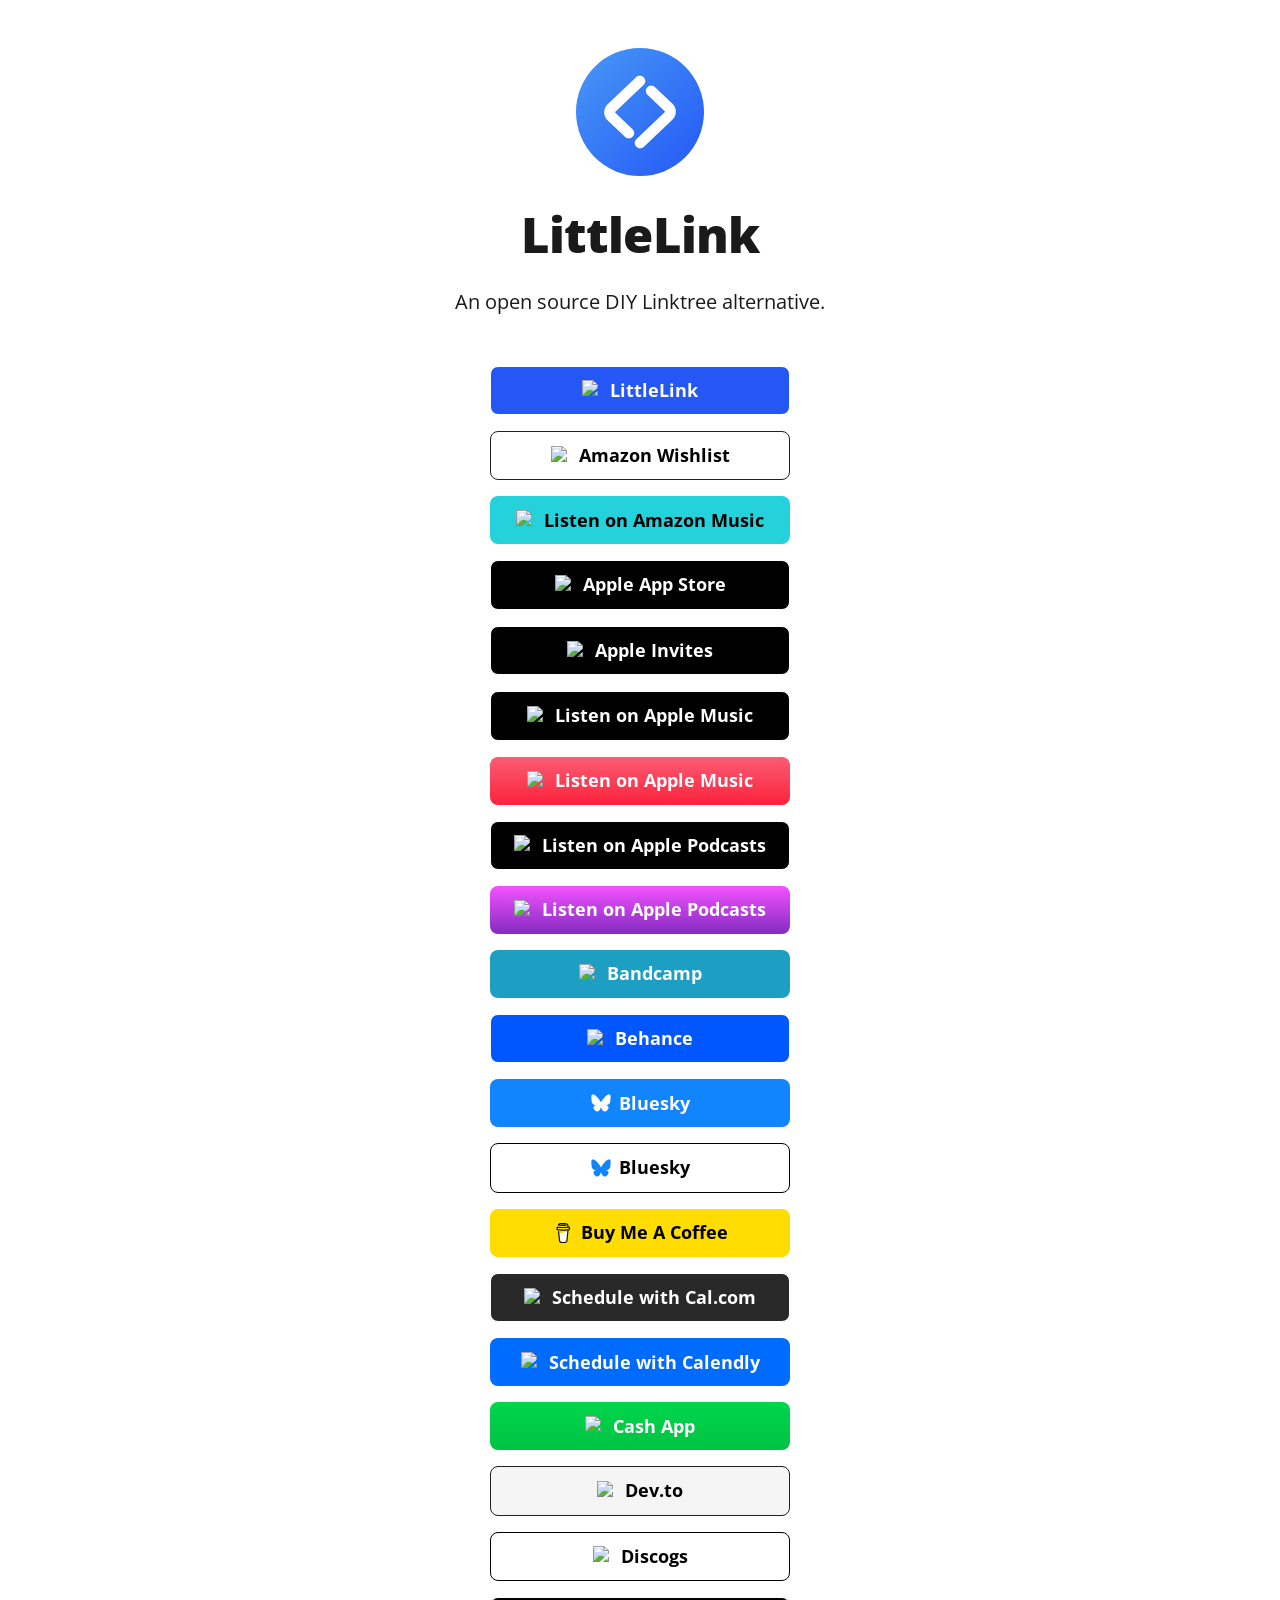
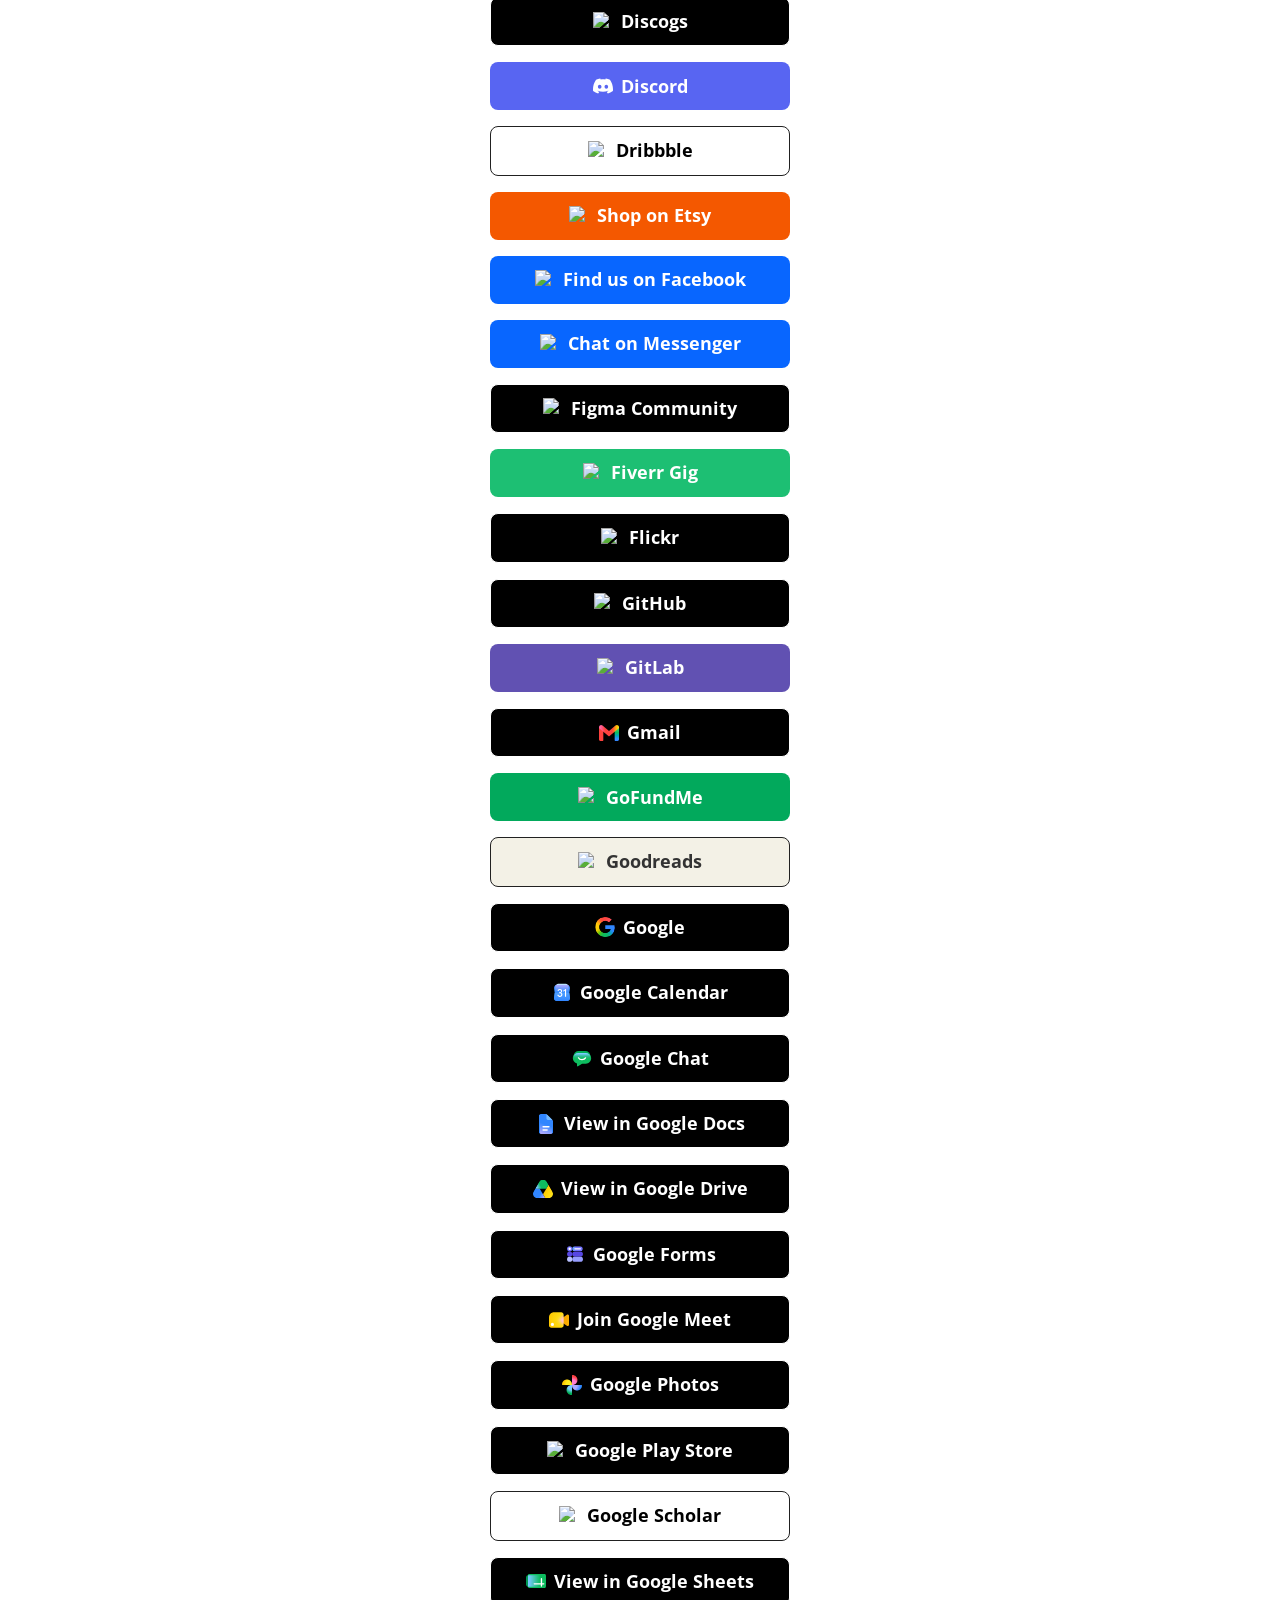
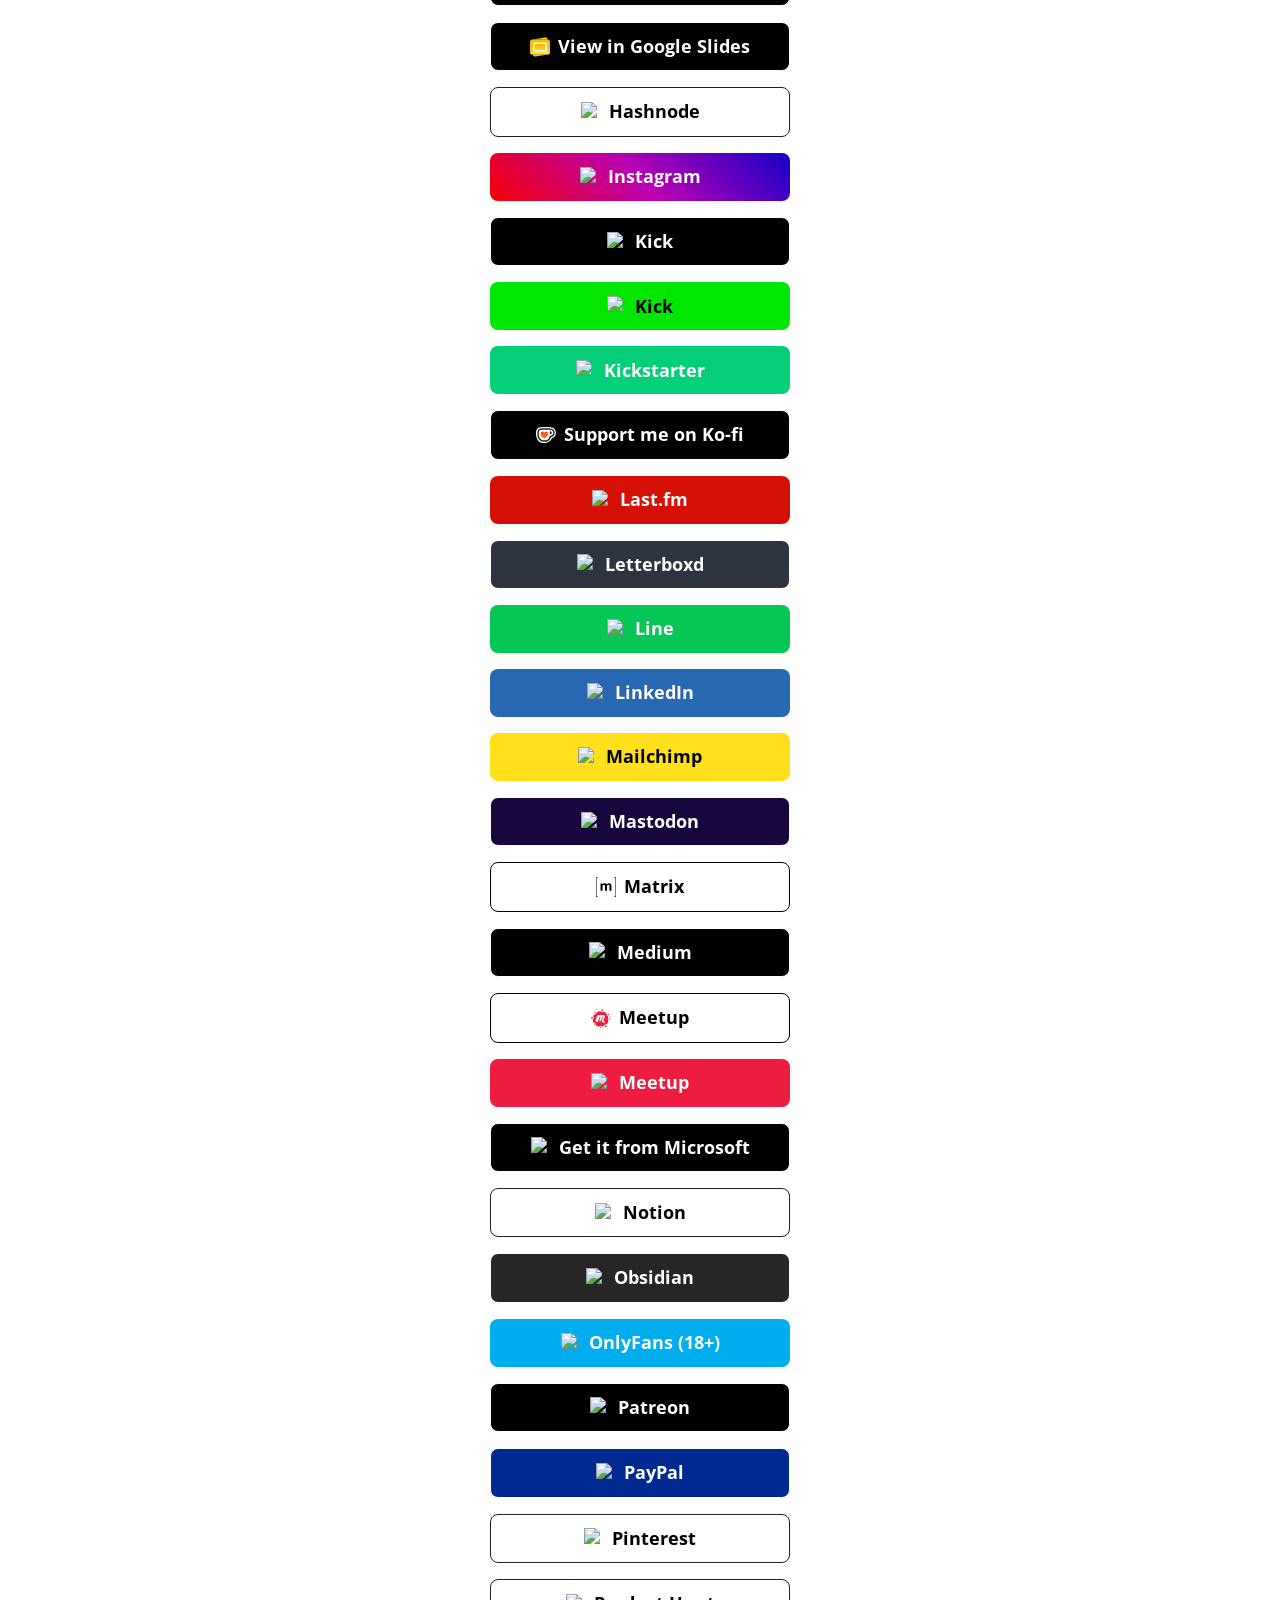
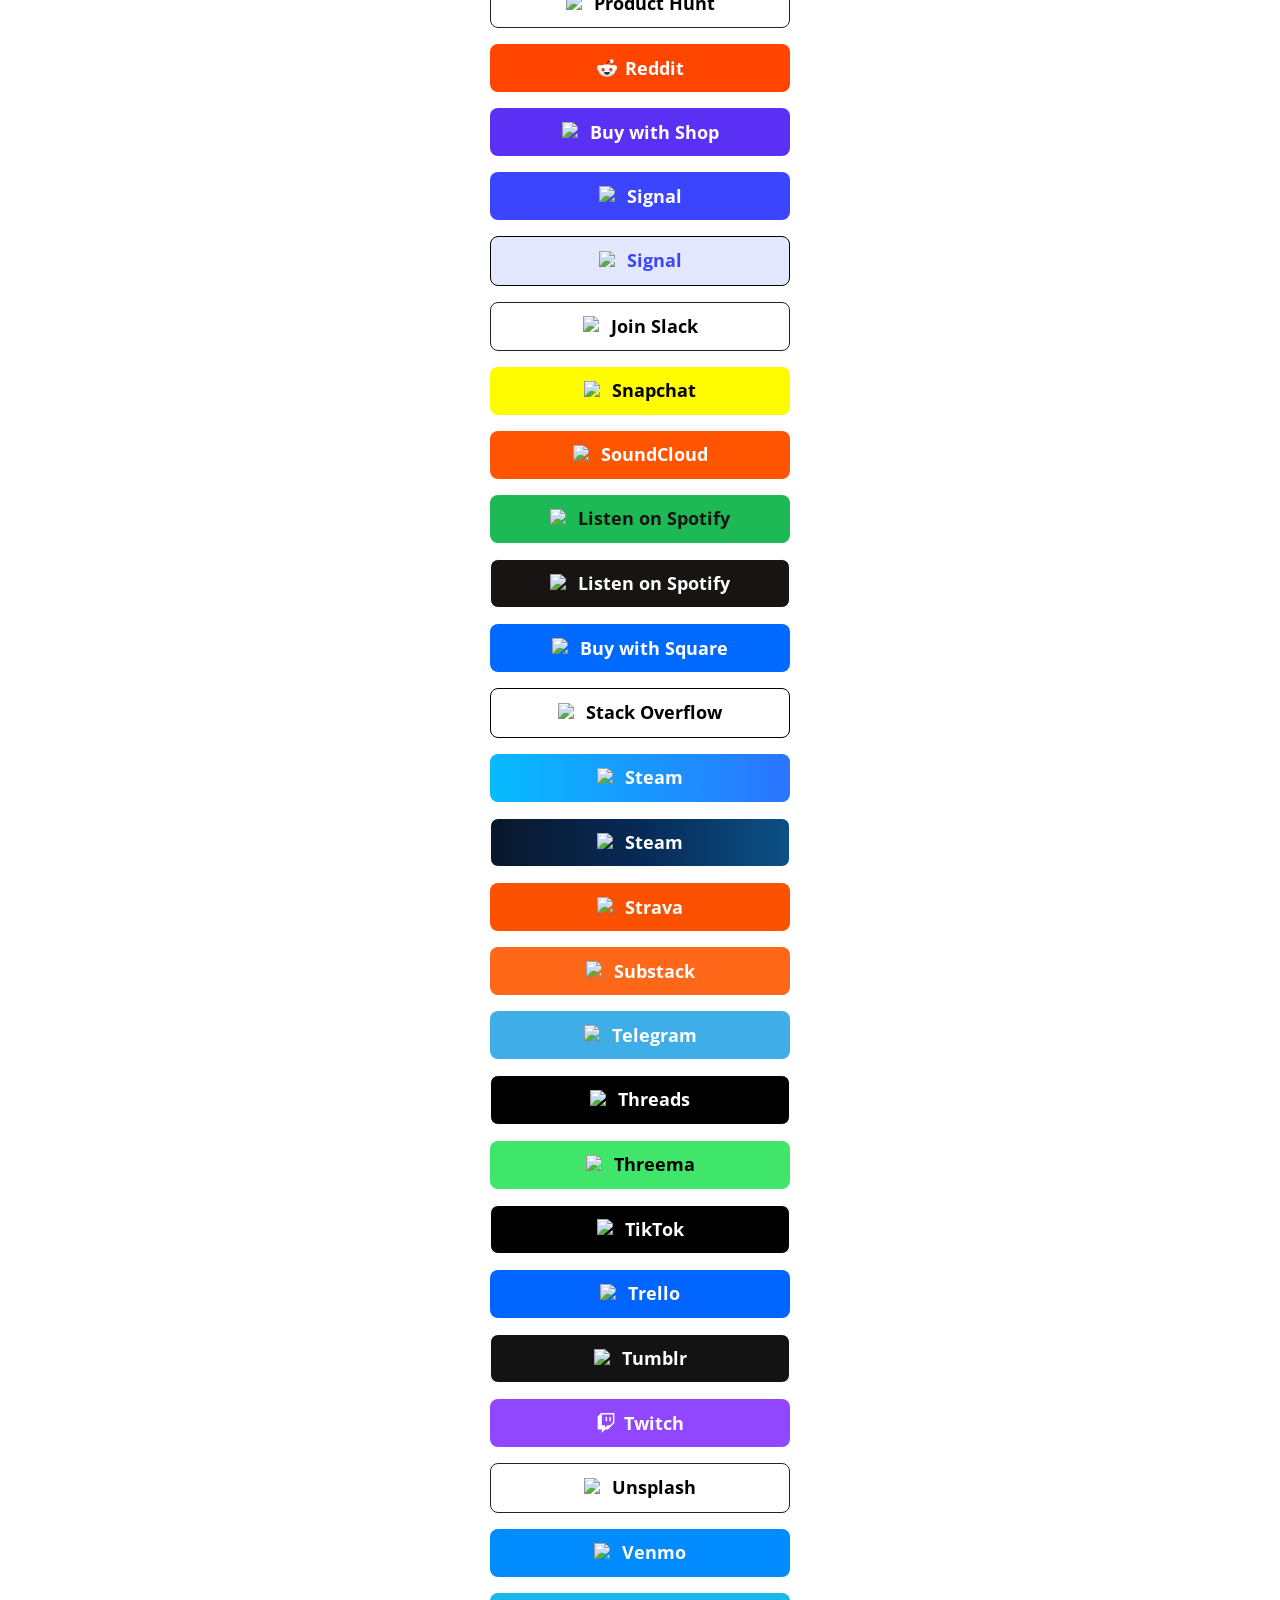
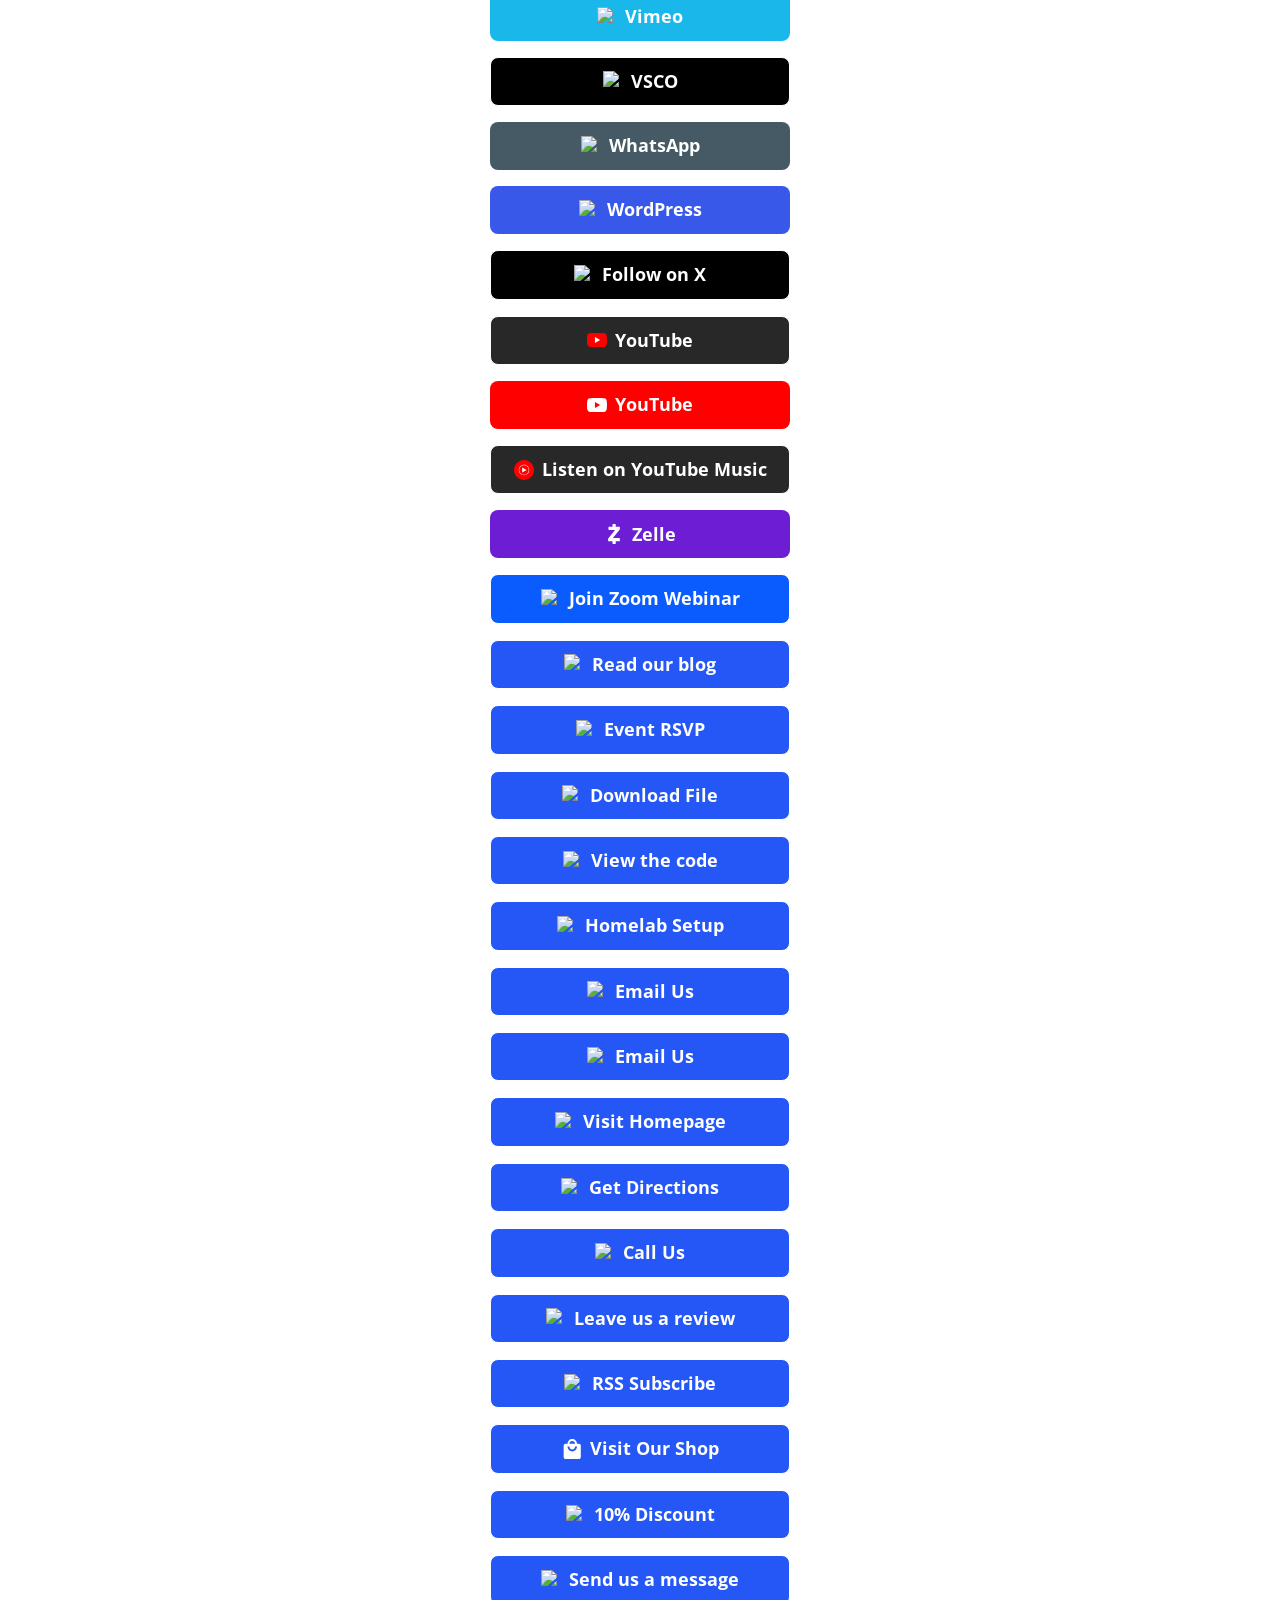
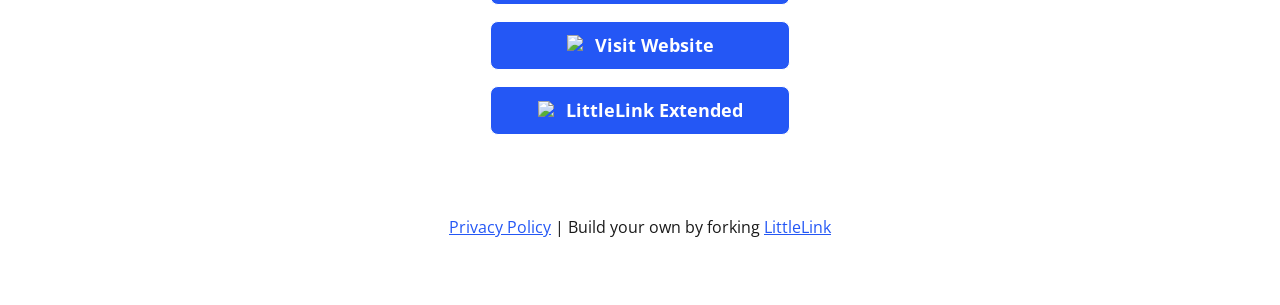
==== index.html @ 15a026bd "source repo import" ====
<!DOCTYPE html>

<!--
  To change the theme, change the class on the html tag below to one of:
  - theme-auto: Automatically switches based on user's system preferences
  - theme-light: Forces light theme
  - theme-dark: Forces dark theme
-->

<html class="theme-auto" lang="en"> <!-- Update `class="theme-auto"` with your preference -->

  <head>
    <meta charset="utf-8">
    <meta name="viewport" content="width=device-width, initial-scale=1">

    <!-- Page Title - Change this to your name/brand (50-60 characters recommended) -->
    <title>LittleLink</title>
    <link rel="icon" type="image/png" href="images/avatar.png"> <!-- Update this with your own favicon -->

    <!-- Meta Description - Write a description (150-160 characters recommended) -->
    <meta name="description" content="Replace this with your own, this appears in search results and when sharing.">

    <!-- Canonical URL - Helps prevent duplicate content issues -->
    <link rel="canonical" href="https://yourwebsite.com">

    <!-- Author Information -->
    <meta name="author" content="Your Name">

    <!-- Browser UI Color - Matches the default light/dark theme backgrounds -->
    <meta name="theme-color" content="#ffffff" media="(prefers-color-scheme: light)">
    <meta name="theme-color" content="#121212" media="(prefers-color-scheme: dark)">

    <!-- Social Sharing (Open Graph & Twitter) - Uncomment and fill in to control how your page
         looks when shared on social platforms and in chat apps.
         og:url and og:image must be full absolute URLs. -->
    <!--
    <meta property="og:type" content="website">
    <meta property="og:title" content="Your Name">
    <meta property="og:description" content="A short description of your page.">
    <meta property="og:url" content="https://yourwebsite.com">
    <meta property="og:image" content="https://yourwebsite.com/images/avatar@2x.png">
    <meta name="twitter:card" content="summary">
    -->

    <!-- Font Preloads - Lets the browser fetch fonts in parallel with the stylesheets -->
    <link rel="preload" href="fonts/open-sans-v34-vietnamese_latin-ext_latin_hebrew_greek-ext_greek_cyrillic-ext_cyrillic-regular.woff2" as="font" type="font/woff2" crossorigin>
    <link rel="preload" href="fonts/open-sans-v34-vietnamese_latin-ext_latin_hebrew_greek-ext_greek_cyrillic-ext_cyrillic-700.woff2" as="font" type="font/woff2" crossorigin>
    <link rel="preload" href="fonts/open-sans-v34-vietnamese_latin-ext_latin_hebrew_greek-ext_greek_cyrillic-ext_cyrillic-800.woff2" as="font" type="font/woff2" crossorigin>

    <!-- Stylesheets -->
    <link rel="stylesheet" href="css/reset.css">
    <link rel="stylesheet" href="css/style.css">
    <link rel="stylesheet" href="css/brands.css">

    <!-- LittleLink Extended Stylesheet (Optional) -->
    <!-- <link rel="stylesheet" href="css/brands-extended.css"> -->
    <!-- Learn more at https://github.com/sethcottle/littlelink-extended.
         Remove comments if you've added LittleLink Extended dependencies -->

  </head>

<body>

    <div class="container">
        <div class="column">
          <main>

            <!--
              By default, the Avatar is rounded. Use the following:
              - avatar--rounded: Automatically rounds the image
              - avatar--soft: Slightly rounds the image
              - avatar--none: Removes any rounding

              Be sure to replace the src with your own image path and update the alt text
            -->
            <img class="avatar avatar--rounded" src="images/avatar.png" srcset="images/avatar@2x.png 2x" alt="LittleLink" width="128" height="128" fetchpriority="high">

            <!-- Replace with your name or brand -->
            <h1>LittleLink</h1>

            <!-- Add a short description about yourself or your brand -->
            <p>An open source DIY Linktree alternative.</p>

            <!-- All your buttons go here -->
            <nav class="button-stack" aria-label="Links">

              <!-- Default LittleLink -->
              <a class="button button-default" href="#" target="_blank" rel="noopener"><img class="icon" aria-hidden="true" src="images/icons/littlelink.svg" alt="LittleLink Logo">LittleLink</a>

              <!-- Amazon -->
              <a class="button button-amazon" href="#" target="_blank" rel="noopener"><img class="icon" aria-hidden="true" src="images/icons/amazon.svg" alt="Amazon Wishlist Logo">Amazon Wishlist</a>

              <!-- Amazon Music -->
              <a class="button button-amazon-music" href="#" target="_blank" rel="noopener"><img class="icon" aria-hidden="true" src="images/icons/amazon-music.svg" alt="Amazon Music Logo">Listen on Amazon Music</a>

              <!-- Apple App Store -->
              <a class="button button-appstore" href="#" target="_blank" rel="noopener"><img class="icon" aria-hidden="true" src="images/icons/apple.svg" alt="Apple Logo">Apple App Store</a>

              <!-- Apple Invites -->
              <a class="button button-invites" href="#" target="_blank" rel="noopener"><img class="icon" aria-hidden="true" src="images/icons/apple-invites.svg" alt="Apple Invites Logo">Apple Invites</a>

              <!-- Apple Music -->
              <a class="button button-apple-music" href="#" target="_blank" rel="noopener"><img class="icon" aria-hidden="true" src="images/icons/apple-music.svg" alt="Apple Music Logo">Listen on Apple Music</a>

              <!-- Apple Music Alternate -->
              <a class="button button-apple-music-alt" href="#" target="_blank" rel="noopener"><img class="icon" aria-hidden="true" src="images/icons/apple-music-alt.svg" alt="Apple Music Logo">Listen on Apple Music</a>

              <!-- Apple Podcasts -->
              <a class="button button-apple-podcasts" href="#" target="_blank" rel="noopener"><img class="icon" aria-hidden="true" src="images/icons/apple-podcasts.svg" alt="Apple Podcasts Logo">Listen on Apple Podcasts</a>

              <!-- Apple Podcasts Alternate -->
              <a class="button button-apple-podcasts-alt" href="#" target="_blank" rel="noopener"><img class="icon" aria-hidden="true" src="images/icons/apple-podcasts-alt.svg" alt="Apple Podcasts Logo">Listen on Apple Podcasts</a>

              <!-- Bandcamp -->
              <a class="button button-bandcamp" href="#" target="_blank" rel="noopener"><img class="icon" aria-hidden="true" src="images/icons/bandcamp.svg" alt="Bandcamp Logo">Bandcamp</a>

              <!-- Behance -->
              <a class="button button-behance" href="#" target="_blank" rel="noopener"><img class="icon" aria-hidden="true" src="images/icons/behance.svg" alt="Behance Logo">Behance</a>

              <!-- Bluesky -->
              <a class="button button-bluesky" href="#" target="_blank" rel="noopener"><img class="icon" aria-hidden="true" src="images/icons/bluesky.svg" alt="Bluesky Logo">Bluesky</a>

              <!-- Bluesky Alt -->
              <a class="button button-bluesky-alt" href="#" target="_blank" rel="noopener"><img class="icon" aria-hidden="true" src="images/icons/bluesky-alt.svg" alt="Bluesky Logo">Bluesky</a>

              <!-- Buy Me A Coffee -->
              <a class="button button-coffee" href="#" target="_blank" rel="noopener"><img class="icon" aria-hidden="true" src="images/icons/buy-me-a-coffee.svg" alt="Buy Me A Coffee Logo">Buy Me A Coffee</a>

              <!-- Cal.com -->
              <a class="button button-cal" href="#" target="_blank" rel="noopener"><img class="icon" aria-hidden="true" src="images/icons/cal.svg" alt="Cal.com Logo">Schedule with Cal.com</a>

              <!-- Calendly -->
              <a class="button button-calendly" href="#" target="_blank" rel="noopener"><img class="icon" aria-hidden="true" src="images/icons/calendly.svg" alt="Calendly Logo">Schedule with Calendly</a>

              <!-- Cash App -->
              <a class="button button-cash-app" href="#" target="_blank" rel="noopener"><img class="icon" aria-hidden="true" src="images/icons/cash-app-dollar.svg" alt="Cash App Logo">Cash App</a>

              <!-- Dev.to -->
              <a class="button button-dev-to" href="#" target="_blank" rel="noopener"><img class="icon" aria-hidden="true" src="images/icons/dev-to.svg" alt="Dev.to Logo">Dev.to</a>

              <!-- Discogs -->
              <a class="button button-discogs" href="#" target="_blank" rel="noopener"><img class="icon" aria-hidden="true" src="images/icons/discogs.svg" alt="Discogs Logo">Discogs</a>

              <!-- Discogs Alt -->
              <a class="button button-discogs-alt" href="#" target="_blank" rel="noopener"><img class="icon" aria-hidden="true" src="images/icons/discogs-alt.svg" alt="Discogs Logo">Discogs</a>

              <!-- Discord -->
              <a class="button button-discord" href="#" target="_blank" rel="noopener"><img class="icon" aria-hidden="true" src="images/icons/discord.svg" alt="Discord Logo">Discord</a>

              <!-- Dribbble -->
              <a class="button button-dribbble" href="#" target="_blank" rel="noopener"><img class="icon" aria-hidden="true" src="images/icons/dribbble.svg" alt="Dribbble Logo">Dribbble</a>

              <!-- Etsy -->
              <a class="button button-etsy" href="#" target="_blank" rel="noopener"><img class="icon" aria-hidden="true" src="images/icons/etsy.svg" alt="Etsy Logo">Shop on Etsy</a>

              <!-- Facebook -->
              <a class="button button-faceb" href="#" target="_blank" rel="noopener"><img class="icon" aria-hidden="true" src="images/icons/facebook.svg" alt="Facebook Logo">Find us on Facebook</a>

              <!-- Facebook Messenger -->
              <a class="button button-messenger" href="#" target="_blank" rel="noopener"><img class="icon" aria-hidden="true" src="images/icons/messenger.svg" alt="Messenger Logo">Chat on Messenger</a>

              <!-- Figma -->
              <a class="button button-figma" href="#" target="_blank" rel="noopener"><img class="icon" aria-hidden="true" src="images/icons/figma.svg" alt="Figma Logo">Figma Community</a>

              <!-- Fiverr -->
              <a class="button button-fiverr" href="#" target="_blank" rel="noopener"><img class="icon" aria-hidden="true" src="images/icons/fiverr.svg" alt="Fiverr Logo">Fiverr Gig</a>

              <!-- Flickr -->
              <a class="button button-flickr" href="#" target="_blank" rel="noopener"><img class="icon" aria-hidden="true" src="images/icons/flickr.svg" alt="Flickr Logo">Flickr</a>

              <!-- GitHub -->
              <a class="button button-github" href="#" target="_blank" rel="noopener"><img class="icon" aria-hidden="true" src="images/icons/github.svg" alt="GitHub Logo">GitHub</a>

              <!-- GitLab -->
              <a class="button button-gitlab" href="#" target="_blank" rel="noopener"><img class="icon" aria-hidden="true" src="images/icons/gitlab.svg" alt="GitLab Logo">GitLab</a>

              <!-- Gmail -->
              <a class="button button-google-black" href="#" target="_blank" rel="noopener"><img class="icon" aria-hidden="true" src="images/icons/gmail.svg" alt="Gmail Logo">Gmail</a>

              <!-- GoFundMe -->
              <a class="button button-gofundme" href="#" target="_blank" rel="noopener"><img class="icon" aria-hidden="true" src="images/icons/gofundme.svg" alt="GoFundMe Logo">GoFundMe</a>

              <!-- Goodreads -->
              <a class="button button-goodreads" href="#" target="_blank" rel="noopener"><img class="icon" aria-hidden="true" src="images/icons/goodreads.svg" alt="Goodreads Logo">Goodreads</a>

              <!-- Google -->
              <a class="button button-google-black" href="#" target="_blank" rel="noopener"><img class="icon" aria-hidden="true" src="images/icons/google.svg" alt="Google Logo">Google</a>

              <!-- Google Calendar -->
              <a class="button button-google-black" href="#" target="_blank" rel="noopener"><img class="icon" aria-hidden="true" src="images/icons/google-calendar.svg" alt="Google Calendar Logo">Google Calendar</a>

              <!-- Google Chat -->
              <a class="button button-google-black" href="#" target="_blank" rel="noopener"><img class="icon" aria-hidden="true" src="images/icons/google-chat.svg" alt="Google Chat Logo">Google Chat</a>

              <!-- Google Docs -->
              <a class="button button-google-black" href="#" target="_blank" rel="noopener"><img class="icon" aria-hidden="true" src="images/icons/google-docs.svg" alt="Google Docs Logo">View in Google Docs</a>

              <!-- Google Drive -->
              <a class="button button-google-black" href="#" target="_blank" rel="noopener"><img class="icon" aria-hidden="true" src="images/icons/google-drive.svg" alt="Google Drive Logo">View in Google Drive</a>

              <!-- Google Forms -->
              <a class="button button-google-black" href="#" target="_blank" rel="noopener"><img class="icon" aria-hidden="true" src="images/icons/google-forms.svg" alt="Google Forms Logo">Google Forms</a>

              <!-- Google Meet -->
              <a class="button button-google-black" href="#" target="_blank" rel="noopener"><img class="icon" aria-hidden="true" src="images/icons/google-meet.svg" alt="Google Meet Logo">Join Google Meet</a>

              <!-- Google Photos -->
              <a class="button button-google-black" href="#" target="_blank" rel="noopener"><img class="icon" aria-hidden="true" src="images/icons/google-photos.svg" alt="Google Photos Logo">Google Photos</a>

              <!-- Google Play Store -->
              <a class="button button-playstore" href="#" target="_blank" rel="noopener"><img class="icon" aria-hidden="true" src="images/icons/google-play.svg" alt="Google Play Store Logo">Google Play Store</a>

              <!-- Google Scholar -->
              <a class="button button-google-scholar" href="#" target="_blank" rel="noopener"><img class="icon" aria-hidden="true" src="images/icons/google-scholar.svg" alt="Google Scholar Logo">Google Scholar</a>

              <!-- Google Sheets -->
              <a class="button button-google-black" href="#" target="_blank" rel="noopener"><img class="icon" aria-hidden="true" src="images/icons/google-sheets.svg" alt="Google Sheets Logo">View in Google Sheets</a>

              <!-- Google Slides -->
              <a class="button button-google-black" href="#" target="_blank" rel="noopener"><img class="icon" aria-hidden="true" src="images/icons/google-slides.svg" alt="Google Slides Logo">View in Google Slides</a>

              <!-- Hashnode -->
              <a class="button button-hashnode" href="#" target="_blank" rel="noopener"><img class="icon" aria-hidden="true" src="images/icons/hashnode.svg" alt="Hashnode Logo">Hashnode</a>

              <!-- Instagram -->
              <a class="button button-instagram" href="#" target="_blank" rel="noopener"><img class="icon" aria-hidden="true" src="images/icons/instagram.svg" alt="Instagram Logo">Instagram</a>

              <!-- Kick -->
              <a class="button button-kick" href="#" target="_blank" rel="noopener"><img class="icon" aria-hidden="true" src="images/icons/kick.svg" alt="Kick Logo">Kick</a>

              <!-- Kick Alt -->
              <a class="button button-kick-alt" href="#" target="_blank" rel="noopener"><img class="icon" aria-hidden="true" src="images/icons/kick-alt.svg" alt="Kick Logo">Kick</a>

              <!-- Kickstarter -->
              <a class="button button-kickstarter" href="#" target="_blank" rel="noopener"><img class="icon" aria-hidden="true" src="images/icons/kickstarter.svg" alt="Kickstarter Logo">Kickstarter</a>

              <!-- Ko-fi -->
              <a class="button button-ko-fi" href="#" target="_blank" rel="noopener"><img class="icon" aria-hidden="true" src="images/icons/ko-fi.svg" alt="Ko-fi Logo">Support me on Ko-fi</a>

              <!-- Last.fm -->
              <a class="button button-last-fm" href="#" target="_blank" rel="noopener"><img class="icon" aria-hidden="true" src="images/icons/last-fm.svg" alt="Last.fm Logo">Last.fm</a>

              <!-- Letterboxd -->
              <a class="button button-letterboxd" href="#" target="_blank" rel="noopener"><img class="icon" aria-hidden="true" src="images/icons/letterboxd.svg" alt="Letterboxd Logo">Letterboxd</a>

              <!-- Line -->
              <a class="button button-line" href="#" target="_blank" rel="noopener"><img class="icon" aria-hidden="true" src="images/icons/line.svg" alt="Line Logo">Line</a>

              <!-- LinkedIn -->
              <a class="button button-linked" href="#" target="_blank" rel="noopener"><img class="icon" aria-hidden="true" src="images/icons/linkedin.svg" alt="LinkedIn Logo">LinkedIn</a>

              <!-- Mailchimp -->
              <a class="button button-mailchimp" href="#" target="_blank" rel="noopener"><img class="icon" aria-hidden="true" src="images/icons/mailchimp.svg" alt="Mailchimp Logo">Mailchimp</a>

              <!-- Mastodon -->
              <a class="button button-mastodon" href="#" target="_blank" rel="noopener"><img class="icon" aria-hidden="true" src="images/icons/mastodon.svg" alt="Mastodon Logo">Mastodon</a>

              <!-- Matrix -->
              <a class="button button-matrix" href="#" target="_blank" rel="noopener"><img class="icon" aria-hidden="true" src="images/icons/matrix.svg" alt="Matrix Logo">Matrix</a>

              <!-- Medium -->
              <a class="button button-medium" href="#" target="_blank" rel="noopener"><img class="icon" aria-hidden="true" src="images/icons/medium.svg" alt="Medium Logo">Medium</a>

              <!-- Meetup -->
              <a class="button button-meetup" href="#" target="_blank" rel="noopener"><img class="icon" aria-hidden="true" src="images/icons/meetup.svg" alt="Meetup Logo">Meetup</a>

              <!-- Meetup Alt -->
              <a class="button button-meetup-alt" href="#" target="_blank" rel="noopener"><img class="icon" aria-hidden="true" src="images/icons/meetup-alt.svg" alt="Meetup Logo">Meetup</a>

              <!-- Microsoft Store -->
              <a class="button button-microsoft" href="#" target="_blank" rel="noopener"><img class="icon" aria-hidden="true" src="images/icons/microsoft.svg" alt="Microsoft Logo">Get it from Microsoft</a>

              <!-- Notion -->
              <a class="button button-notion" href="#" target="_blank" rel="noopener"><img class="icon" aria-hidden="true" src="images/icons/notion.svg" alt="Notion Logo">Notion</a>

              <!-- Obsidian -->
              <a class="button button-obsidian" href="#" target="_blank" rel="noopener"><img class="icon" aria-hidden="true" src="images/icons/obsidian.svg" alt="Obsidian Logo">Obsidian</a>

              <!-- OnlyFans -->
              <a class="button button-onlyfans" href="#" target="_blank" rel="noopener"><img class="icon" aria-hidden="true" src="images/icons/onlyfans.svg" alt="OnlyFans Logo">OnlyFans (18+)</a>

              <!-- Patreon -->
              <a class="button button-patreon" href="#" target="_blank" rel="noopener"><img class="icon" aria-hidden="true" src="images/icons/patreon.svg" alt="Patreon Logo">Patreon</a>

              <!-- PayPal -->
              <a class="button button-paypal" href="#" target="_blank" rel="noopener"><img class="icon" aria-hidden="true" src="images/icons/paypal.svg" alt="PayPal Logo">PayPal</a>

              <!-- Pinterest -->
              <a class="button button-pinterest" href="#" target="_blank" rel="noopener"><img class="icon" aria-hidden="true" src="images/icons/pinterest.svg" alt="Pinterest Logo">Pinterest</a>

              <!-- Product Hunt -->
              <a class="button button-product-hunt" href="#" target="_blank" rel="noopener"><img class="icon" aria-hidden="true" src="images/icons/product-hunt.svg" alt="Product Hunt Logo">Product Hunt</a>

              <!-- Reddit -->
              <a class="button button-reddit" href="#" target="_blank" rel="noopener"><img class="icon" aria-hidden="true" src="images/icons/reddit.svg" alt="Reddit Logo">Reddit</a>

              <!-- Shop -->
              <a class="button button-shop" href="#" target="_blank" rel="noopener"><img class="icon" aria-hidden="true" src="images/icons/shop.svg" alt="Shop Logo">Buy with Shop</a>

              <!-- Signal -->
              <a class="button button-signal" href="#" target="_blank" rel="noopener"><img class="icon" aria-hidden="true" src="images/icons/signal.svg" alt="Signal Logo">Signal</a>

              <!-- Signal Alt -->
              <a class="button button-signal-alt" href="#" target="_blank" rel="noopener"><img class="icon" aria-hidden="true" src="images/icons/signal-alt.svg" alt="Signal Logo">Signal</a>

              <!-- Slack -->
              <a class="button button-slack" href="#" target="_blank" rel="noopener"><img class="icon" aria-hidden="true" src="images/icons/slack.svg" alt="Slack Logo">Join Slack</a>

              <!-- Snapchat -->
              <a class="button button-snapchat" href="#" target="_blank" rel="noopener"><img class="icon" aria-hidden="true" src="images/icons/snapchat.svg" alt="Snapchat Logo">Snapchat</a>

              <!-- SoundCloud -->
              <a class="button button-soundcloud" href="#" target="_blank" rel="noopener"><img class="icon" aria-hidden="true" src="images/icons/soundcloud.svg" alt="SoundCloud Logo">SoundCloud</a>

              <!-- Spotify -->
              <a class="button button-spotify" href="#" target="_blank" rel="noopener"><img class="icon" aria-hidden="true" src="images/icons/spotify.svg" alt="Spotify Logo">Listen on Spotify</a>

              <!-- Spotify Alt -->
              <a class="button button-spotify-alt" href="#" target="_blank" rel="noopener"><img class="icon" aria-hidden="true" src="images/icons/spotify-alt.svg" alt="Spotify Logo">Listen on Spotify</a>

              <!-- Square -->
              <a class="button button-square" href="#" target="_blank" rel="noopener"><img class="icon" aria-hidden="true" src="images/icons/square.svg" alt="Square Logo">Buy with Square</a>

              <!-- Stack Overflow -->
              <a class="button button-stack-overflow" href="#" target="_blank" rel="noopener"><img class="icon" aria-hidden="true" src="images/icons/stack-overflow.svg" alt="Stack Overflow Logo">Stack Overflow</a>

              <!-- Steam -->
              <a class="button button-steam" href="#" target="_blank" rel="noopener"><img class="icon" aria-hidden="true" src="images/icons/steam.svg" alt="Steam Logo">Steam</a>

              <!-- Steam Alt -->
              <a class="button button-steam-alt" href="#" target="_blank" rel="noopener"><img class="icon" aria-hidden="true" src="images/icons/steam.svg" alt="Steam Logo">Steam</a>

              <!-- Strava -->
              <a class="button button-strava" href="#" target="_blank" rel="noopener"><img class="icon" aria-hidden="true" src="images/icons/strava.svg" alt="Strava Logo">Strava</a>

              <!-- Substack -->
              <a class="button button-substack" href="#" target="_blank" rel="noopener"><img class="icon" aria-hidden="true" src="images/icons/substack.svg" alt="Substack Logo">Substack</a>

              <!-- Telegram -->
              <a class="button button-telegram" href="#" target="_blank" rel="noopener"><img class="icon" aria-hidden="true" src="images/icons/telegram.svg" alt="Telegram Logo">Telegram</a>

              <!-- Threads -->
              <a class="button button-threads" href="#" target="_blank" rel="noopener"><img class="icon" aria-hidden="true" src="images/icons/threads.svg" alt="Threads Logo">Threads</a>

              <!-- Threema -->
              <a class="button button-threema" href="#" target="_blank" rel="noopener"><img class="icon" aria-hidden="true" src="images/icons/threema.svg" alt="Threema Logo">Threema</a>

              <!-- TikTok -->
              <a class="button button-tiktok" href="#" target="_blank" rel="noopener"><img class="icon" aria-hidden="true" src="images/icons/tiktok.svg" alt="TikTok Logo">TikTok</a>

              <!-- Trello -->
              <a class="button button-trello" href="#" target="_blank" rel="noopener"><img class="icon" aria-hidden="true" src="images/icons/trello.svg" alt="Trello Logo">Trello</a>

              <!-- Tumblr -->
              <a class="button button-tumb" href="#" target="_blank" rel="noopener"><img class="icon" aria-hidden="true" src="images/icons/tumblr.svg" alt="Tumblr Logo">Tumblr</a>

              <!-- Twitch -->
              <a class="button button-twitch" href="#" target="_blank" rel="noopener"><img class="icon" aria-hidden="true" src="images/icons/twitch.svg" alt="Twitch Logo">Twitch</a>

              <!-- Unsplash -->
              <a class="button button-unsplash" href="#" target="_blank" rel="noopener"><img class="icon" aria-hidden="true" src="images/icons/unsplash.svg" alt="Unsplash Logo">Unsplash</a>

              <!-- Venmo -->
              <a class="button button-venmo" href="#" target="_blank" rel="noopener"><img class="icon" aria-hidden="true" src="images/icons/venmo.svg" alt="Venmo Logo">Venmo</a>

              <!-- Vimeo -->
              <a class="button button-vimeo" href="#" target="_blank" rel="noopener"><img class="icon" aria-hidden="true" src="images/icons/vimeo.svg" alt="Vimeo Logo">Vimeo</a>

              <!-- VSCO -->
              <a class="button button-vsco" href="#" target="_blank" rel="noopener"><img class="icon" aria-hidden="true" src="images/icons/vsco.svg" alt="VSCO Logo">VSCO</a>

              <!-- WhatsApp -->
              <a class="button button-whatsapp" href="#" target="_blank" rel="noopener"><img class="icon" aria-hidden="true" src="images/icons/whatsapp.svg" alt="WhatsApp Logo">WhatsApp</a>

              <!-- WordPress -->
              <a class="button button-wordpress" href="#" target="_blank" rel="noopener"><img class="icon" aria-hidden="true" src="images/icons/wordpress.svg" alt="WordPress Logo">WordPress</a>

              <!-- X -->
              <a class="button button-x" href="#" target="_blank" rel="noopener"><img class="icon" aria-hidden="true" src="images/icons/x.svg" alt="X Logo">Follow on X</a>

              <!-- YouTube -->
              <a class="button button-yt" href="#" target="_blank" rel="noopener"><img class="icon" aria-hidden="true" src="images/icons/youtube.svg" alt="YouTube Logo">YouTube</a>

              <!-- YouTube Alt -->
              <a class="button button-yt-alt" href="#" target="_blank" rel="noopener"><img class="icon" aria-hidden="true" src="images/icons/youtube-alt.svg" alt="YouTube Logo">YouTube</a>

              <!-- YouTube Music -->
              <a class="button button-yt-music" href="#" target="_blank" rel="noopener"><img class="icon" aria-hidden="true" src="images/icons/youtube-music.svg" alt="YouTube Music Logo">Listen on YouTube Music</a>

              <!-- Zelle -->
              <a class="button button-zelle" href="#" target="_blank" rel="noopener"><img class="icon" aria-hidden="true" src="images/icons/zelle.svg" alt="Zelle Logo">Zelle</a>

              <!-- Zoom -->
              <a class="button button-zoom" href="#" target="_blank" rel="noopener"><img class="icon" aria-hidden="true" src="images/icons/zoom.svg" alt="Zoom Logo">Join Zoom Webinar</a>

              <!-- Generic Blog -->
              <a class="button button-default" href="#" target="_blank" rel="noopener"><img class="icon" aria-hidden="true" src="images/icons/generic-blog.svg" alt="Blog Icon">Read our blog</a>

              <!-- Generic Calendar -->
              <a class="button button-default" href="#" target="_blank" rel="noopener"><img class="icon" aria-hidden="true" src="images/icons/generic-calendar.svg" alt="Calendar Icon">Event RSVP</a>

              <!-- Generic Cloud -->
              <a class="button button-default" href="#" target="_blank" rel="noopener"><img class="icon" aria-hidden="true" src="images/icons/generic-cloud.svg" alt="Cloud Icon">Download File</a>

              <!-- Generic Code -->
              <a class="button button-default" href="#" target="_blank" rel="noopener"><img class="icon" aria-hidden="true" src="images/icons/generic-code.svg" alt="Code Icon">View the code</a>

              <!-- Generic Computer -->
              <a class="button button-default" href="#" target="_blank" rel="noopener"><img class="icon" aria-hidden="true" src="images/icons/generic-computer.svg" alt="Computer Icon">Homelab Setup</a>

              <!-- Generic Email -->
              <a class="button button-default" href="#" target="_blank" rel="noopener"><img class="icon" aria-hidden="true" src="images/icons/generic-email.svg" alt="Email Icon">Email Us</a>

              <!-- Generic Email Alt -->
              <a class="button button-default" href="#" target="_blank" rel="noopener"><img class="icon" aria-hidden="true" src="images/icons/generic-email-alt.svg" alt="Email Icon">Email Us</a>

              <!-- Generic Homepage -->
              <a class="button button-default" href="#" target="_blank" rel="noopener"><img class="icon" aria-hidden="true" src="images/icons/generic-homepage.svg" alt="Homepage Icon">Visit Homepage</a>

              <!-- Generic Map -->
              <a class="button button-default" href="#" target="_blank" rel="noopener"><img class="icon" aria-hidden="true" src="images/icons/generic-map.svg" alt="Map Icon">Get Directions</a>

              <!-- Generic Phone -->
              <a class="button button-default" href="#" target="_blank" rel="noopener"><img class="icon" aria-hidden="true" src="images/icons/generic-phone.svg" alt="Phone Icon">Call Us</a>

              <!-- Generic Review -->
              <a class="button button-default" href="#" target="_blank" rel="noopener"><img class="icon" aria-hidden="true" src="images/icons/generic-review.svg" alt="Review Icon">Leave us a review</a>

              <!-- Generic RSS -->
              <a class="button button-default" href="#" target="_blank" rel="noopener"><img class="icon" aria-hidden="true" src="images/icons/generic-rss.svg" alt="RSS Icon">RSS Subscribe</a>

              <!-- Generic Shopping Bag -->
              <a class="button button-default" href="#" target="_blank" rel="noopener"><img class="icon" aria-hidden="true" src="images/icons/generic-shopping-bag.svg" alt="Shopping Bag Icon">Visit Our Shop</a>

              <!-- Generic Shopping Tag -->
              <a class="button button-default" href="#" target="_blank" rel="noopener"><img class="icon" aria-hidden="true" src="images/icons/generic-shopping-tag.svg" alt="Shopping Tag Icon">10% Discount</a>

              <!-- Generic SMS -->
              <a class="button button-default" href="#" target="_blank" rel="noopener"><img class="icon" aria-hidden="true" src="images/icons/generic-sms.svg" alt="SMS Icon">Send us a message</a>

              <!-- Generic Website -->
              <a class="button button-default" href="#" target="_blank" rel="noopener"><img class="icon" aria-hidden="true" src="images/icons/generic-website.svg" alt="Website Icon">Visit Website</a>

              <!-- LittleLink Extended -->
              <a class="button button-default" href="https://github.com/sethcottle/littlelink-extended" target="_blank" rel="noopener"><img class="icon" aria-hidden="true" src="images/icons/littlelink.svg" alt="LittleLink Logo">LittleLink Extended</a>

      </nav>
      </main>

      <!-- Feel free to add your own footer information, including updating `privacy.html` to reflect how your LittleLink fork is set up -->
      <footer>
        <a href="privacy.html">Privacy Policy</a> | Build your own by forking <a href="https://littlelink.io" target="_blank" rel="noopener">LittleLink</a>
      </footer>

    </div>
  </div>

</body>

</html>
---- css/style.css ----
/*
* LittleLink
* https://littlelink.io
* Free to use under the MIT license
* http://www.opensource.org/licenses/mit-license.php
*/

/* Grid
  –––––––––––––––––––––––––––––––––––––––––––––––––– */
  .container {
	position:relative;
	width:100%;
	max-width:37.5rem;     				/* 600px */
    text-align:center;
	margin:0 auto;
	padding:var(--spacing-xl) var(--spacing-m) 0 var(--spacing-m);
	box-sizing:border-box;
}
.container-left {
	position:relative;
	width:100%;
	max-width:37.5rem;
	text-align:left;
	margin:0 auto;
	padding:0 1.25rem;
	box-sizing:border-box;
}
.container-left p {
	margin-bottom: 1rem;  				/* 16px space between paragraphs */
  }
.column {
	width:100%;
	box-sizing:border-box;
}
/* For devices larger than 400px */
  @media (min-width:25rem) {            /* 400px */
    .container {
	width:85%;
}
}/* For devices larger than 550px */
  @media (min-width:34.375rem) {        /* 550px */
    .container {
	width:80%;
}
}

/* Base Styles
  –––––––––––––––––––––––––––––––––––––––––––––––––– */
  body {
	margin:0;
	padding:0;
	background-color:#ffffff;
	color:#1a1a1a;
	font-family:"Open Sans",system-ui;
    font-weight:400;
	line-height:1.6;
}

/* Base Typography Settings
–––––––––––––––––––––––––––––––––––––––––––––––––– */
/* Base size - 16px browser default */
:root {
  font-size:16px;           /* Using a 1.25 modular scale for typography */
  --scale-0:1rem;           /* 16px */
  --scale-1:1.25rem;        /* 20px */
  --scale-2:1.563rem;       /* 25px */
  --scale-3:1.953rem;       /* 31px */
  --scale-4:2.441rem;       /* 39px */
  --scale-5:3.052rem;       /* 49px */

  /* Spacing units */
  --spacing-xs:0.5rem;      /* 8px */
  --spacing-s:1rem;         /* 16px */
  --spacing-m:1.5rem;       /* 24px */
  --spacing-l:2rem;         /* 32px */
  --spacing-xl:3rem;        /* 48px */
  --spacing-xxl:4rem;       /* 64px */
}

/* Avatar */
.avatar {
	width: 8rem;             /* 128px */
	height: 8rem;
	border-radius: 50%;
	object-fit: cover;
	background-position: center;
	margin-bottom: var(--spacing-l);
	margin-left: auto;
	margin-right: auto;
	display: block;
  }

/* Typography Scale */
h1 {
	margin:0 0 var(--spacing-m) 0;
	font-size:var(--scale-5);           /* ~49px */
  	font-weight:800;
	line-height:1.1;
	letter-spacing:-0.02em;
	word-wrap:break-word;
	overflow-wrap:break-word;
	hyphens:auto;           /* Delete this to remove automatic hyphen on line break */
}
body {
	font-size:var(--scale-1);           /* 20px */
  	line-height:1.6;
}
.container p {
	margin:0 0 var(--spacing-xl) 0;
	font-size:var(--scale-1);
	line-height:1.6;
}

/* Footer */
footer {
	margin:var(--spacing-xxl) 0;            /* 4rem (64px) top and bottom */
    font-size:var(--scale-0);
}

/* Responsive adjustments */
@media (max-width:34.375rem) {              /* 550px */
  h1 {
	font-size:2rem;
}
body {
	font-size:var(--scale-0);
}
.container p {
	font-size:var(--scale-0);
}
.avatar {
	margin-bottom:var(--spacing-m);
}
footer {
	margin:var(--spacing-xl) 0;         	/* 3rem (48px) top and bottom */
}
}

/* Links
  –––––––––––––––––––––––––––––––––––––––––––––––––– */
  a {
	color:#2457F5;
	text-decoration:underline;
}
a:hover {
	color:#083BDA;
}

/* Buttons
–––––––––––––––––––––––––––––––––––––––––––––––––– */
.button,button {
	display:inline-flex;
	align-items:center;
	justify-content:center;
	width:18.75rem;             	/* 300px */
 	min-height:3rem;                /* 48px */
  	padding:0.75rem 1rem;         	/* 12px ; 16px */
  	font-size:1.125rem;           	/* 18px */
  	font-weight:700;
	text-decoration:none;
	white-space:normal;
  	background-color:var(--button-background,transparent);
	color:var(--button-text,#000000);
	border:var(--button-border,none);
	border-radius:0.5rem;
	cursor:pointer;
	box-sizing:border-box;
	hyphens:auto;               	/* Delete this to remove automatic hyphen on line break */
  	margin-bottom:1rem;
	text-align:center;
	line-height:1.3;
}

/* Icons
–––––––––––––––––––––––––––––––––––––––––––––––––– */
.icon {
	width:1.25rem;
	height:1.25rem;
	margin-right:0.5rem;
	flex-shrink:0;
}

/* Avatar Modifiers
  –––––––––––––––––––––––––––––––––––––––––––––––––– */
   /* Modifier for no avatar rounding */
   .avatar--none {
	border-radius: 0%;
  }

  /* Modifier for rounded avatar */
  .avatar--rounded {
	border-radius: 50%;
  }

  /* Modifier for slightly rounded corners */
  .avatar--soft {
	border-radius: 0.5rem;   /* 8px rounded corners */
  }

/* Theme System
  –––––––––––––––––––––––––––––––––––––––––––––––––– */
/* Light theme is default above */

/* Light theme (forced) */
:root.theme-light {
	color-scheme:light;
}

/* Dark theme */
:root.theme-dark {
	color-scheme:dark;
}
:root.theme-dark :focus-visible {
	outline: 2px solid #4899F7;
	outline-offset: 2px;
  }
:root.theme-dark body {
	background-color:#121212;
	color:#ffffff;
}
:root.theme-dark a:not(.button) {
	color:#4899F7;
}
:root.theme-dark a:not(.button):hover {
	color:#7AB8FF;
}

/* Auto theme */
:root.theme-auto {
	color-scheme:light dark;
}
@media (prefers-color-scheme:dark) {
	:root.theme-auto body {
	background-color:#121212;
	color:#ffffff;
}
:root.theme-auto :focus-visible {
    outline: 2px solid #4899F7;
    outline-offset: 2px;
  }
:root.theme-auto a:not(.button) {
	color:#4899F7;
}
:root.theme-auto a:not(.button):hover {
	color:#7AB8FF;
}
}

/* Button Text Color Override
    –––––––––––––––––––––––––––––––––––––––––––––––––– */
    .button:hover,button:hover {
	color:var(--button-text,#000000);
}

/* Privacy Page Styles
  –––––––––––––––––––––––––––––––––––––––––––––––––– */
.container-left nav {
	margin:var(--spacing-l) 0;
	text-align:left;
}
section {
	margin:var(--spacing-xl) 0;
	text-align:left;
}
h2 {
	font-size:var(--scale-3);
	font-weight:700;
	margin-bottom:var(--spacing-m);
}
h3 {
	font-size:var(--scale-2);
	font-weight:600;
	margin:var(--spacing-l) 0 var(--spacing-s) 0;
}
ul {
	list-style:none;
	padding:0;
	margin:0 0 var(--spacing-m) 0;
}
ul li {
	margin-bottom:var(--spacing-xs);
}

/* Privacy page specific responsive adjustments */
  @media (max-width:34.375rem) {
	h2 {
	font-size:var(--scale-2);
	}
	h3 {
	font-size:var(--scale-1);
	}
	section {
	margin:var(--spacing-l) 0;
	}
}

/* Font Face Definitions
  –––––––––––––––––––––––––––––––––––––––––––––––––– */
@font-face {
	font-display:swap;
	font-family:'Open Sans';
	font-style:normal;
	font-weight:400;
	src:url('../fonts/open-sans-v34-vietnamese_latin-ext_latin_hebrew_greek-ext_greek_cyrillic-ext_cyrillic-regular.woff2') format('woff2');
}
@font-face {
	font-display:swap;
	font-family:'Open Sans';
	font-style:normal;
	font-weight:600;
	src:url('../fonts/open-sans-v34-vietnamese_latin-ext_latin_hebrew_greek-ext_greek_cyrillic-ext_cyrillic-600.woff2') format('woff2');
}
@font-face {
	font-display:swap;
	font-family:'Open Sans';
	font-style:normal;
	font-weight:700;
	src:url('../fonts/open-sans-v34-vietnamese_latin-ext_latin_hebrew_greek-ext_greek_cyrillic-ext_cyrillic-700.woff2') format('woff2');
}
@font-face {
	font-display:swap;
	font-family:'Open Sans';
	font-style:normal;
	font-weight:800;
	src:url('../fonts/open-sans-v34-vietnamese_latin-ext_latin_hebrew_greek-ext_greek_cyrillic-ext_cyrillic-800.woff2') format('woff2');
}
---- css/brands.css ----
/*
* LittleLink Button Styles
* https://littlelink.io
* Free to use under the MIT license
* http://www.opensource.org/licenses/mit-license.php
*/

/* Brand Button Base Styles
–––––––––––––––––––––––––––––––––––––––––––––––––– */
/* Only include brand-specific button styling here.
   The color/background/border plumbing lives in style.css. */
.button,button {
	transition:filter 0.2s ease,transform 0.2s ease;
}

/* Global Button Hover Effect
–––––––––––––––––––––––––––––––––––––––––––––––––– */
.button:hover,button:hover {
	filter:brightness(90%);
	transform:translateY(-1px);
}

/* Button Icons
–––––––––––––––––––––––––––––––––––––––––––––––––– */
.icon {
	filter:var(--icon-filter,none);
}

/* Brand-Specific Styles
–––––––––––––––––––––––––––––––––––––––––––––––––– */

/* Default */
.button.button-default {
	--button-text:#ffffff;
	--button-background:#2457F5;
	--button-border:1px solid #ffffff;
}

/* Amazon */
.button-amazon {
	--button-text:#000000;
	--button-background:#FFFFFF;
	--button-border:1px solid #212121;
}

/* Amazon Music */
.button-amazon-music {
	--button-text:#000000;
	--button-background:#25D1DA;
}

/* Apple App Store */
.button-appstore {
	--button-text:#FFFFFF;
	--button-background:#000000;
	--button-border:1px solid #FFFFFF;
}

/* Apple Invites */
.button-invites {
	--button-text:#FFFFFF;
	--button-background:#000000;
	--button-border:1px solid #FFFFFF;
}

/* Apple Music */
.button-apple-music {
	--button-text:#ffffff;
	--button-background:#000000;
	--button-border:1px solid #FFFFFF;
}

/* Apple Music Alt */
.button-apple-music-alt {
	--button-text:#ffffff;
	background-image:linear-gradient(to bottom,#FB5C74,#FA233B);
}

/* Apple Podcasts */
.button-apple-podcasts {
	--button-text:#ffffff;
	--button-background:#000000;
	--button-border:1px solid #FFFFFF;
}

/* Apple Podcasts Alt */
.button-apple-podcasts-alt {
	--button-text:#ffffff;
	background-image:linear-gradient(to bottom,#F452FF,#832BC1);
}

/* Bandcamp */
.button-bandcamp {
	--button-text:#ffffff;
	--button-background:#1d9fc3;
}

/* Behance */
.button-behance {
	--button-text:#ffffff;
	--button-background:#0057FF;
  --button-border:1px solid #FFFFFF;
}

/* Bluesky */
.button-bluesky {
	--button-text:#FFFFFF;
	--button-background:#1185FE;
}

/* Bluesky Alt */
.button-bluesky-alt {
	--button-text:#000000;
	--button-background:#FFFFFF;
	--button-border:1px solid #000000;
}

/* Buy Me a Coffee */
.button-coffee {
	--button-text:#000000;
	--button-background:#ffdd00;
}

/* Cal.com */
.button-cal {
	--button-text:#FFFFFF;
	--button-background:#292929;
	--button-border:1px solid #FFFFFF;
}

/* Calendly */
.button-calendly {
	--button-text:#FFFFFF;
	--button-background:#006BFF;
}

/* Cash App */
.button-cash-app {
	--button-text:#ffffff;
	background-image:linear-gradient(to bottom,#00d64b,#00c244);
}

/* dev.to */
.button-dev-to {
	--button-text:#000000;
	--button-background:#f5f5f5;
	--button-border:1px solid #212121;
}

/* Discogs */
.button-discogs {
	--button-text:#000000;
	--button-background:#FFFFFF;
	--button-border:1px solid #000000;
}

/* Discogs Alt */
.button-discogs-alt {
	--button-text:#FFFFFF;
	--button-background:#000000;
	--button-border:1px solid #FFFFFF;
}

/* Discord */
.button-discord {
	--button-text:#ffffff;
	--button-background:#5865F2;
}

/* Dribbble */
.button-dribbble {
	--button-text:#000000;
	--button-background:#FFFFFF;
	--button-border:1px solid #212121;
}

/* Etsy */
.button-etsy {
	--button-text:#ffffff;
	--button-background:#F45800;
}

/* Facebook */
.button-faceb {
	--button-text:#ffffff;
	--button-background:#0866FF;
}

/* Facebook Messenger */
.button-messenger {
	--button-text:#ffffff;
	--button-background:#0866FF;
}

/* Figma */
.button-figma {
	--button-text:#ffffff;
	--button-background:#000000;
	--button-border:1px solid #FFFFFF;
}

/* Fiverr */
.button-fiverr {
	--button-text:#ffffff;
	--button-background:#1DBF73;
}

/* Flickr */
.button-flickr {
	--button-text:#ffffff;
	--button-background:#000000;
	--button-border:1px solid #FFFFFF;
}

/* GitHub */
.button-github {
	--button-text:#ffffff;
	--button-background:#000000;
	--button-border:1px solid #FFFFFF;
}

/* GitLab */
.button-gitlab {
	--button-text:#ffffff;
	--button-background:#6151b2;
}

/* GoFundMe */
.button-gofundme {
	--button-text:#ffffff;
	--button-background:#02A95C;
}

/* Goodreads */
.button-goodreads {
	--button-text:#333333;
	--button-background:#f3f1e6;
	--button-border:1px solid #212121;
}

/* Google Black */
.button-google-black {
	--button-text:#FFFFFF;
	--button-background:#000000;
	--button-border:1px solid #FFFFFF;
}

/* Google Play Store */
.button-playstore {
	--button-text:#FFFFFF;
	--button-background:#000000;
	--button-border:1px solid #FFFFFF;
}

/* Google Scholar */
.button-google-scholar {
	--button-text:#000000;
	--button-background:#FFFFFF;
	--button-border:1px solid #212121;
}

/* Hashnode */
.button-hashnode {
	--button-text:#000000;
	--button-background:#ffffff;
	--button-border:1px solid #212121;
}

/* Instagram */
.button-instagram {
	--button-text:#ffffff;
	background-image:linear-gradient(-135deg,#1400c8,#b900b4,#f50000);
}

/* Kick */
.button-kick {
	--button-text:#ffffff;
	--button-background:#000000;
	--button-border:1px solid #ffffff;
}

/* Kick Alt */
.button-kick-alt {
	--button-text:#000000;
	--button-background:#01e701;
}

/* Kickstarter */
.button-kickstarter {
	--button-text:#ffffff;
	--button-background:#05ce78;
}

/* Ko-fi */
.button-ko-fi {
	--button-text:#ffffff;
	--button-background:#000000;
  --button-border:1px solid #FFFFFF;
}

/* Last.fm */
.button-last-fm {
	--button-text:#ffffff;
	--button-background:#D51007;
}

/* Letterboxd */
.button-letterboxd {
	--button-text:#ffffff;
	--button-background:#2c3440;
	--button-border:1px solid #FFFFFF;
}

/* Line */
.button-line {
	--button-text:#FFFFFF;
	--button-background:#06C755;
}

/* LinkedIn */
.button-linked {
	--button-text:#ffffff;
	--button-background:#2867b2;
}

/* Mailchimp */
.button-mailchimp {
	--button-text:#000000;
	--button-background:#FFE01B;
}

/* Mastodon */
.button-mastodon {
	--button-text:#ffffff;
	--button-background:#17063B;
	--button-border:1px solid #FFFFFF;
}

/* Matrix */
.button-matrix {
	--button-text:#000000;
	--button-background:#ffffff;
	--button-border:1px solid #000000;
}

/* Meetup */
.button-meetup {
	--button-text:#000000;
	--button-background:#ffffff;
	--button-border:1px solid #000000;
}

/* Meetup Alt */
.button-meetup-alt {
	--button-text:#ffffff;
	--button-background:#ED1C40;
}

/* Medium */
.button-medium {
	--button-text:#ffffff;
	--button-background:#000000;
	--button-border:1px solid #FFFFFF;
}

/* Microsoft */
.button-microsoft {
	--button-text:#ffffff;
	--button-background:#000000;
	--button-border:1px solid #FFFFFF;
}

/* Notion */
.button-notion {
	--button-text:#000000;
	--button-background:#ffffff;
	--button-border:1px solid #212121;
}

/* Obsidian */
.button.button-obsidian {
	--button-text:#ffffff;
	--button-background:#262626;
	--button-border:1px solid #ffffff;
}

/* OnlyFans */
.button-onlyfans {
	--button-text:#ffffff;
	--button-background:#00AEEF;
}

/* Patreon */
.button-patreon {
	--button-text:#ffffff;
	--button-background:#000000;
	--button-border:1px solid #FFFFFF;
}

/* PayPal */
.button-paypal {
	--button-text:#ffffff;
	--button-background:#002991;
  --button-border:1px solid #FFFFFF;
}

/* Pinterest */
.button-pinterest {
	--button-text:#000000;
	--button-background:#ffffff;
	--button-border:1px solid #212121;
}

/* Product Hunt */
.button-product-hunt {
	--button-text:#000000;
	--button-background:#ffffff;
	--button-border:1px solid #212121;
}

/* Reddit */
.button-reddit {
	--button-text:#FFFFFF;
	--button-background:#FF4500;
}

/* Shop */
.button-shop {
	--button-text:#ffffff;
	--button-background:#5A31F4;
}

/* Signal */
.button-signal {
	--button-text:#ffffff;
	--button-background:#3B45FD;
}

/* Signal Alt */
.button-signal-alt {
	--button-text:#3B45FD;
	--button-background:#E3E8FE;
	--button-border:1px solid #000000;
}

/* Slack */
.button-slack {
	--button-text:#000000;
	--button-background:#FFFFFF;
	--button-border:1px solid #212121;
}

/* Snapchat */
.button-snapchat {
	--button-text:#000000;
	--button-background:#fffc00;
}

/* SoundCloud */
.button-soundcloud {
	--button-text:#ffffff;
	--button-background:#ff5500;
}

/* Spotify */
.button-spotify {
	--button-text:#191414;
	--button-background:#1db954;
}

/* Spotify Alt */
.button-spotify-alt {
	--button-text:#FFFFFF;
	--button-background:#191414;
	--button-border:1px solid #FFFFFF;
}

/* Square */
.button-square {
	--button-text:#FFFFFF;
	--button-background:#006AFF;
}

/* Stack Overflow */
.button-stack-overflow {
	--button-text:#000000;
	--button-background:#FFFFFF;
	--button-border:1px solid #000000;
}

/* Steam */
.button-steam {
	--button-text:#ffffff;
	background-image:linear-gradient(90deg,#08BBFF,#2B75FF);
}

/* Steam Alt */
.button-steam-alt {
	--button-text:#ffffff;
	background-image:linear-gradient(90deg,#09172a,#072a57,#0c5085);
	--button-border:1px solid #FFFFFF;
}

/* Strava */
.button-strava {
	--button-text:#ffffff;
	--button-background:#fc5200;
}

/* Substack */
.button-substack {
	--button-text:#ffffff;
	--button-background:#FF6719;
}

/* Telegram */
.button-telegram {
	--button-text:#ffffff;
	--button-background:#3faee8;
}

/* Threads */
.button-threads {
	--button-text:#FFFFFF;
	--button-background:#000000;
	--button-border:1px solid #FFFFFF;
}

/* Threema */
.button-threema {
	--button-text:#000000;
	--button-background:#3fe669;
}

/* TikTok */
.button-tiktok {
	--button-text:#ffffff;
	--button-background:#000000;
	--button-border:1px solid #FFFFFF;
}

/* Trello */
.button-trello {
	--button-text:#ffffff;
	--button-background:#0065ff;
}

/* Tumblr */
.button-tumb {
	--button-text:#ffffff;
	--button-background:#131313;
	--button-border:1px solid #FFFFFF;
}

/* Twitch */
.button-twitch {
	--button-text:#ffffff;
	--button-background:#9146ff;
}

/* Unsplash */
.button-unsplash {
	--button-text:#000000;
	--button-background:#ffffff;
	--button-border:1px solid #212121;
}

/* Venmo */
.button-venmo {
	--button-text:#ffffff;
	--button-background:#008CFF;
}

/* Vimeo */
.button-vimeo {
	--button-text:#ffffff;
	--button-background:#1ab7ea;
}

/* VSCO */
.button-vsco {
	--button-text:#FFFFFF;
	--button-background:#000000;
	--button-border:1px solid #FFFFFF;
}

/* WhatsApp */
.button-whatsapp {
	--button-text:#ffffff;
	--button-background:#455a64;
}

/* WordPress */
.button-wordpress {
	--button-text:#ffffff;
	--button-background:#3858E9;
}

/* X */
.button-x {
	--button-text:#FFFFFF;
	--button-background:#000000;
	--button-border:1px solid #FFFFFF;
}

/* YouTube */
.button-yt {
	--button-text:#ffffff;
	--button-background:#282828;
	--button-border:1px solid #FFFFFF;
}

/* YouTube Music */
.button-yt-music {
	--button-text:#ffffff;
	--button-background:#282828;
	--button-border:1px solid #FFFFFF;
}

/* YouTube Alt */
.button-yt-alt {
	--button-text:#ffffff;
	--button-background:#FF0000;
}

/* Zelle */
.button-zelle {
	--button-text:#ffffff;
	--button-background:#6D1ED4;
}

/* Zoom */
.button-zoom {
	--button-text:#ffffff;
	--button-background:#0B5CFF;
  --button-border:1px solid #FFFFFF;
}
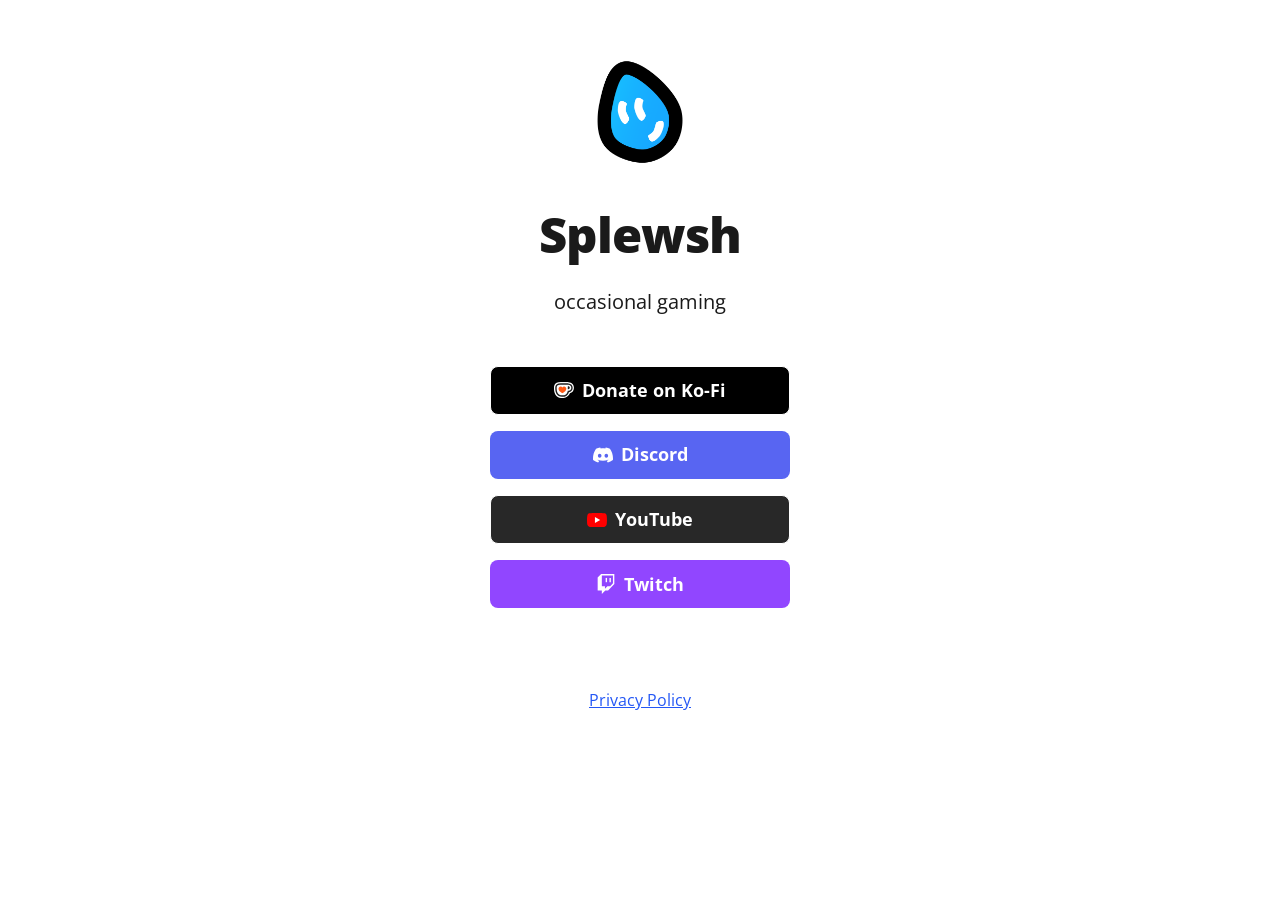
==== commit 610e11e3: "Updated to feature everything needed" ====
--- a/index.html
+++ b/index.html
@@ -14,17 +14,17 @@
     <meta name="viewport" content="width=device-width, initial-scale=1">
 
     <!-- Page Title - Change this to your name/brand (50-60 characters recommended) -->
-    <title>LittleLink</title>
+    <title>Splewsh</title>
     <link rel="icon" type="image/png" href="images/avatar.png"> <!-- Update this with your own favicon -->
 
     <!-- Meta Description - Write a description (150-160 characters recommended) -->
-    <meta name="description" content="Replace this with your own, this appears in search results and when sharing.">
+    <meta name="description" content="occasional gaming">
 
     <!-- Canonical URL - Helps prevent duplicate content issues -->
-    <link rel="canonical" href="https://yourwebsite.com">
+    <link rel="canonical" href="https://splewsh.uk">
 
     <!-- Author Information -->
-    <meta name="author" content="Your Name">
+    <meta name="author" content="Splewsh">
 
     <!-- Browser UI Color - Matches the default light/dark theme backgrounds -->
     <meta name="theme-color" content="#ffffff" media="(prefers-color-scheme: light)">
@@ -52,11 +52,6 @@
     <link rel="stylesheet" href="css/style.css">
     <link rel="stylesheet" href="css/brands.css">
 
-    <!-- LittleLink Extended Stylesheet (Optional) -->
-    <!-- <link rel="stylesheet" href="css/brands-extended.css"> -->
-    <!-- Learn more at https://github.com/sethcottle/littlelink-extended.
-         Remove comments if you've added LittleLink Extended dependencies -->
-
   </head>
 
 <body>
@@ -65,391 +60,31 @@
         <div class="column">
           <main>
 
-            <!--
-              By default, the Avatar is rounded. Use the following:
-              - avatar--rounded: Automatically rounds the image
-              - avatar--soft: Slightly rounds the image
-              - avatar--none: Removes any rounding
+            <img class="avatar avatar--rounded" src="images/avatar.png" alt="Splewsh" width="128" height="128" fetchpriority="high">
 
-              Be sure to replace the src with your own image path and update the alt text
-            -->
-            <img class="avatar avatar--rounded" src="images/avatar.png" srcset="images/avatar@2x.png 2x" alt="LittleLink" width="128" height="128" fetchpriority="high">
+            <h1>Splewsh</h1>
 
-            <!-- Replace with your name or brand -->
-            <h1>LittleLink</h1>
+            <p>occasional gaming</p>
 
-            <!-- Add a short description about yourself or your brand -->
-            <p>An open source DIY Linktree alternative.</p>
-
-            <!-- All your buttons go here -->
             <nav class="button-stack" aria-label="Links">
 
-              <!-- Default LittleLink -->
-              <a class="button button-default" href="#" target="_blank" rel="noopener"><img class="icon" aria-hidden="true" src="images/icons/littlelink.svg" alt="LittleLink Logo">LittleLink</a>
-
-              <!-- Amazon -->
-              <a class="button button-amazon" href="#" target="_blank" rel="noopener"><img class="icon" aria-hidden="true" src="images/icons/amazon.svg" alt="Amazon Wishlist Logo">Amazon Wishlist</a>
-
-              <!-- Amazon Music -->
-              <a class="button button-amazon-music" href="#" target="_blank" rel="noopener"><img class="icon" aria-hidden="true" src="images/icons/amazon-music.svg" alt="Amazon Music Logo">Listen on Amazon Music</a>
-
-              <!-- Apple App Store -->
-              <a class="button button-appstore" href="#" target="_blank" rel="noopener"><img class="icon" aria-hidden="true" src="images/icons/apple.svg" alt="Apple Logo">Apple App Store</a>
-
-              <!-- Apple Invites -->
-              <a class="button button-invites" href="#" target="_blank" rel="noopener"><img class="icon" aria-hidden="true" src="images/icons/apple-invites.svg" alt="Apple Invites Logo">Apple Invites</a>
-
-              <!-- Apple Music -->
-              <a class="button button-apple-music" href="#" target="_blank" rel="noopener"><img class="icon" aria-hidden="true" src="images/icons/apple-music.svg" alt="Apple Music Logo">Listen on Apple Music</a>
-
-              <!-- Apple Music Alternate -->
-              <a class="button button-apple-music-alt" href="#" target="_blank" rel="noopener"><img class="icon" aria-hidden="true" src="images/icons/apple-music-alt.svg" alt="Apple Music Logo">Listen on Apple Music</a>
-
-              <!-- Apple Podcasts -->
-              <a class="button button-apple-podcasts" href="#" target="_blank" rel="noopener"><img class="icon" aria-hidden="true" src="images/icons/apple-podcasts.svg" alt="Apple Podcasts Logo">Listen on Apple Podcasts</a>
-
-              <!-- Apple Podcasts Alternate -->
-              <a class="button button-apple-podcasts-alt" href="#" target="_blank" rel="noopener"><img class="icon" aria-hidden="true" src="images/icons/apple-podcasts-alt.svg" alt="Apple Podcasts Logo">Listen on Apple Podcasts</a>
-
-              <!-- Bandcamp -->
-              <a class="button button-bandcamp" href="#" target="_blank" rel="noopener"><img class="icon" aria-hidden="true" src="images/icons/bandcamp.svg" alt="Bandcamp Logo">Bandcamp</a>
-
-              <!-- Behance -->
-              <a class="button button-behance" href="#" target="_blank" rel="noopener"><img class="icon" aria-hidden="true" src="images/icons/behance.svg" alt="Behance Logo">Behance</a>
-
-              <!-- Bluesky -->
-              <a class="button button-bluesky" href="#" target="_blank" rel="noopener"><img class="icon" aria-hidden="true" src="images/icons/bluesky.svg" alt="Bluesky Logo">Bluesky</a>
-
-              <!-- Bluesky Alt -->
-              <a class="button button-bluesky-alt" href="#" target="_blank" rel="noopener"><img class="icon" aria-hidden="true" src="images/icons/bluesky-alt.svg" alt="Bluesky Logo">Bluesky</a>
-
-              <!-- Buy Me A Coffee -->
-              <a class="button button-coffee" href="#" target="_blank" rel="noopener"><img class="icon" aria-hidden="true" src="images/icons/buy-me-a-coffee.svg" alt="Buy Me A Coffee Logo">Buy Me A Coffee</a>
-
-              <!-- Cal.com -->
-              <a class="button button-cal" href="#" target="_blank" rel="noopener"><img class="icon" aria-hidden="true" src="images/icons/cal.svg" alt="Cal.com Logo">Schedule with Cal.com</a>
-
-              <!-- Calendly -->
-              <a class="button button-calendly" href="#" target="_blank" rel="noopener"><img class="icon" aria-hidden="true" src="images/icons/calendly.svg" alt="Calendly Logo">Schedule with Calendly</a>
-
-              <!-- Cash App -->
-              <a class="button button-cash-app" href="#" target="_blank" rel="noopener"><img class="icon" aria-hidden="true" src="images/icons/cash-app-dollar.svg" alt="Cash App Logo">Cash App</a>
-
-              <!-- Dev.to -->
-              <a class="button button-dev-to" href="#" target="_blank" rel="noopener"><img class="icon" aria-hidden="true" src="images/icons/dev-to.svg" alt="Dev.to Logo">Dev.to</a>
-
-              <!-- Discogs -->
-              <a class="button button-discogs" href="#" target="_blank" rel="noopener"><img class="icon" aria-hidden="true" src="images/icons/discogs.svg" alt="Discogs Logo">Discogs</a>
-
-              <!-- Discogs Alt -->
-              <a class="button button-discogs-alt" href="#" target="_blank" rel="noopener"><img class="icon" aria-hidden="true" src="images/icons/discogs-alt.svg" alt="Discogs Logo">Discogs</a>
+              <!-- Ko-fi -->
+              <a class="button button-ko-fi" href="https://kofi.splewsh.uk" target="_blank" rel="noopener"><img class="icon" aria-hidden="true" src="images/icons/ko-fi.svg" alt="Ko-fi Logo">Donate on Ko-Fi</a>
 
               <!-- Discord -->
-              <a class="button button-discord" href="#" target="_blank" rel="noopener"><img class="icon" aria-hidden="true" src="images/icons/discord.svg" alt="Discord Logo">Discord</a>
+              <a class="button button-discord" href="https://discord.splewsh.uk" target="_blank" rel="noopener"><img class="icon" aria-hidden="true" src="images/icons/discord.svg" alt="Discord Logo">Discord</a>
 
-              <!-- Dribbble -->
-              <a class="button button-dribbble" href="#" target="_blank" rel="noopener"><img class="icon" aria-hidden="true" src="images/icons/dribbble.svg" alt="Dribbble Logo">Dribbble</a>
-
-              <!-- Etsy -->
-              <a class="button button-etsy" href="#" target="_blank" rel="noopener"><img class="icon" aria-hidden="true" src="images/icons/etsy.svg" alt="Etsy Logo">Shop on Etsy</a>
-
-              <!-- Facebook -->
-              <a class="button button-faceb" href="#" target="_blank" rel="noopener"><img class="icon" aria-hidden="true" src="images/icons/facebook.svg" alt="Facebook Logo">Find us on Facebook</a>
-
-              <!-- Facebook Messenger -->
-              <a class="button button-messenger" href="#" target="_blank" rel="noopener"><img class="icon" aria-hidden="true" src="images/icons/messenger.svg" alt="Messenger Logo">Chat on Messenger</a>
-
-              <!-- Figma -->
-              <a class="button button-figma" href="#" target="_blank" rel="noopener"><img class="icon" aria-hidden="true" src="images/icons/figma.svg" alt="Figma Logo">Figma Community</a>
-
-              <!-- Fiverr -->
-              <a class="button button-fiverr" href="#" target="_blank" rel="noopener"><img class="icon" aria-hidden="true" src="images/icons/fiverr.svg" alt="Fiverr Logo">Fiverr Gig</a>
-
-              <!-- Flickr -->
-              <a class="button button-flickr" href="#" target="_blank" rel="noopener"><img class="icon" aria-hidden="true" src="images/icons/flickr.svg" alt="Flickr Logo">Flickr</a>
-
-              <!-- GitHub -->
-              <a class="button button-github" href="#" target="_blank" rel="noopener"><img class="icon" aria-hidden="true" src="images/icons/github.svg" alt="GitHub Logo">GitHub</a>
-
-              <!-- GitLab -->
-              <a class="button button-gitlab" href="#" target="_blank" rel="noopener"><img class="icon" aria-hidden="true" src="images/icons/gitlab.svg" alt="GitLab Logo">GitLab</a>
-
-              <!-- Gmail -->
-              <a class="button button-google-black" href="#" target="_blank" rel="noopener"><img class="icon" aria-hidden="true" src="images/icons/gmail.svg" alt="Gmail Logo">Gmail</a>
-
-              <!-- GoFundMe -->
-              <a class="button button-gofundme" href="#" target="_blank" rel="noopener"><img class="icon" aria-hidden="true" src="images/icons/gofundme.svg" alt="GoFundMe Logo">GoFundMe</a>
-
-              <!-- Goodreads -->
-              <a class="button button-goodreads" href="#" target="_blank" rel="noopener"><img class="icon" aria-hidden="true" src="images/icons/goodreads.svg" alt="Goodreads Logo">Goodreads</a>
-
-              <!-- Google -->
-              <a class="button button-google-black" href="#" target="_blank" rel="noopener"><img class="icon" aria-hidden="true" src="images/icons/google.svg" alt="Google Logo">Google</a>
-
-              <!-- Google Calendar -->
-              <a class="button button-google-black" href="#" target="_blank" rel="noopener"><img class="icon" aria-hidden="true" src="images/icons/google-calendar.svg" alt="Google Calendar Logo">Google Calendar</a>
-
-              <!-- Google Chat -->
-              <a class="button button-google-black" href="#" target="_blank" rel="noopener"><img class="icon" aria-hidden="true" src="images/icons/google-chat.svg" alt="Google Chat Logo">Google Chat</a>
-
-              <!-- Google Docs -->
-              <a class="button button-google-black" href="#" target="_blank" rel="noopener"><img class="icon" aria-hidden="true" src="images/icons/google-docs.svg" alt="Google Docs Logo">View in Google Docs</a>
-
-              <!-- Google Drive -->
-              <a class="button button-google-black" href="#" target="_blank" rel="noopener"><img class="icon" aria-hidden="true" src="images/icons/google-drive.svg" alt="Google Drive Logo">View in Google Drive</a>
-
-              <!-- Google Forms -->
-              <a class="button button-google-black" href="#" target="_blank" rel="noopener"><img class="icon" aria-hidden="true" src="images/icons/google-forms.svg" alt="Google Forms Logo">Google Forms</a>
-
-              <!-- Google Meet -->
-              <a class="button button-google-black" href="#" target="_blank" rel="noopener"><img class="icon" aria-hidden="true" src="images/icons/google-meet.svg" alt="Google Meet Logo">Join Google Meet</a>
-
-              <!-- Google Photos -->
-              <a class="button button-google-black" href="#" target="_blank" rel="noopener"><img class="icon" aria-hidden="true" src="images/icons/google-photos.svg" alt="Google Photos Logo">Google Photos</a>
-
-              <!-- Google Play Store -->
-              <a class="button button-playstore" href="#" target="_blank" rel="noopener"><img class="icon" aria-hidden="true" src="images/icons/google-play.svg" alt="Google Play Store Logo">Google Play Store</a>
-
-              <!-- Google Scholar -->
-              <a class="button button-google-scholar" href="#" target="_blank" rel="noopener"><img class="icon" aria-hidden="true" src="images/icons/google-scholar.svg" alt="Google Scholar Logo">Google Scholar</a>
-
-              <!-- Google Sheets -->
-              <a class="button button-google-black" href="#" target="_blank" rel="noopener"><img class="icon" aria-hidden="true" src="images/icons/google-sheets.svg" alt="Google Sheets Logo">View in Google Sheets</a>
-
-              <!-- Google Slides -->
-              <a class="button button-google-black" href="#" target="_blank" rel="noopener"><img class="icon" aria-hidden="true" src="images/icons/google-slides.svg" alt="Google Slides Logo">View in Google Slides</a>
-
-              <!-- Hashnode -->
-              <a class="button button-hashnode" href="#" target="_blank" rel="noopener"><img class="icon" aria-hidden="true" src="images/icons/hashnode.svg" alt="Hashnode Logo">Hashnode</a>
-
-              <!-- Instagram -->
-              <a class="button button-instagram" href="#" target="_blank" rel="noopener"><img class="icon" aria-hidden="true" src="images/icons/instagram.svg" alt="Instagram Logo">Instagram</a>
-
-              <!-- Kick -->
-              <a class="button button-kick" href="#" target="_blank" rel="noopener"><img class="icon" aria-hidden="true" src="images/icons/kick.svg" alt="Kick Logo">Kick</a>
-
-              <!-- Kick Alt -->
-              <a class="button button-kick-alt" href="#" target="_blank" rel="noopener"><img class="icon" aria-hidden="true" src="images/icons/kick-alt.svg" alt="Kick Logo">Kick</a>
-
-              <!-- Kickstarter -->
-              <a class="button button-kickstarter" href="#" target="_blank" rel="noopener"><img class="icon" aria-hidden="true" src="images/icons/kickstarter.svg" alt="Kickstarter Logo">Kickstarter</a>
-
-              <!-- Ko-fi -->
-              <a class="button button-ko-fi" href="#" target="_blank" rel="noopener"><img class="icon" aria-hidden="true" src="images/icons/ko-fi.svg" alt="Ko-fi Logo">Support me on Ko-fi</a>
-
-              <!-- Last.fm -->
-              <a class="button button-last-fm" href="#" target="_blank" rel="noopener"><img class="icon" aria-hidden="true" src="images/icons/last-fm.svg" alt="Last.fm Logo">Last.fm</a>
-
-              <!-- Letterboxd -->
-              <a class="button button-letterboxd" href="#" target="_blank" rel="noopener"><img class="icon" aria-hidden="true" src="images/icons/letterboxd.svg" alt="Letterboxd Logo">Letterboxd</a>
-
-              <!-- Line -->
-              <a class="button button-line" href="#" target="_blank" rel="noopener"><img class="icon" aria-hidden="true" src="images/icons/line.svg" alt="Line Logo">Line</a>
-
-              <!-- LinkedIn -->
-              <a class="button button-linked" href="#" target="_blank" rel="noopener"><img class="icon" aria-hidden="true" src="images/icons/linkedin.svg" alt="LinkedIn Logo">LinkedIn</a>
-
-              <!-- Mailchimp -->
-              <a class="button button-mailchimp" href="#" target="_blank" rel="noopener"><img class="icon" aria-hidden="true" src="images/icons/mailchimp.svg" alt="Mailchimp Logo">Mailchimp</a>
-
-              <!-- Mastodon -->
-              <a class="button button-mastodon" href="#" target="_blank" rel="noopener"><img class="icon" aria-hidden="true" src="images/icons/mastodon.svg" alt="Mastodon Logo">Mastodon</a>
-
-              <!-- Matrix -->
-              <a class="button button-matrix" href="#" target="_blank" rel="noopener"><img class="icon" aria-hidden="true" src="images/icons/matrix.svg" alt="Matrix Logo">Matrix</a>
-
-              <!-- Medium -->
-              <a class="button button-medium" href="#" target="_blank" rel="noopener"><img class="icon" aria-hidden="true" src="images/icons/medium.svg" alt="Medium Logo">Medium</a>
-
-              <!-- Meetup -->
-              <a class="button button-meetup" href="#" target="_blank" rel="noopener"><img class="icon" aria-hidden="true" src="images/icons/meetup.svg" alt="Meetup Logo">Meetup</a>
-
-              <!-- Meetup Alt -->
-              <a class="button button-meetup-alt" href="#" target="_blank" rel="noopener"><img class="icon" aria-hidden="true" src="images/icons/meetup-alt.svg" alt="Meetup Logo">Meetup</a>
-
-              <!-- Microsoft Store -->
-              <a class="button button-microsoft" href="#" target="_blank" rel="noopener"><img class="icon" aria-hidden="true" src="images/icons/microsoft.svg" alt="Microsoft Logo">Get it from Microsoft</a>
-
-              <!-- Notion -->
-              <a class="button button-notion" href="#" target="_blank" rel="noopener"><img class="icon" aria-hidden="true" src="images/icons/notion.svg" alt="Notion Logo">Notion</a>
-
-              <!-- Obsidian -->
-              <a class="button button-obsidian" href="#" target="_blank" rel="noopener"><img class="icon" aria-hidden="true" src="images/icons/obsidian.svg" alt="Obsidian Logo">Obsidian</a>
-
-              <!-- OnlyFans -->
-              <a class="button button-onlyfans" href="#" target="_blank" rel="noopener"><img class="icon" aria-hidden="true" src="images/icons/onlyfans.svg" alt="OnlyFans Logo">OnlyFans (18+)</a>
-
-              <!-- Patreon -->
-              <a class="button button-patreon" href="#" target="_blank" rel="noopener"><img class="icon" aria-hidden="true" src="images/icons/patreon.svg" alt="Patreon Logo">Patreon</a>
-
-              <!-- PayPal -->
-              <a class="button button-paypal" href="#" target="_blank" rel="noopener"><img class="icon" aria-hidden="true" src="images/icons/paypal.svg" alt="PayPal Logo">PayPal</a>
-
-              <!-- Pinterest -->
-              <a class="button button-pinterest" href="#" target="_blank" rel="noopener"><img class="icon" aria-hidden="true" src="images/icons/pinterest.svg" alt="Pinterest Logo">Pinterest</a>
-
-              <!-- Product Hunt -->
-              <a class="button button-product-hunt" href="#" target="_blank" rel="noopener"><img class="icon" aria-hidden="true" src="images/icons/product-hunt.svg" alt="Product Hunt Logo">Product Hunt</a>
-
-              <!-- Reddit -->
-              <a class="button button-reddit" href="#" target="_blank" rel="noopener"><img class="icon" aria-hidden="true" src="images/icons/reddit.svg" alt="Reddit Logo">Reddit</a>
-
-              <!-- Shop -->
-              <a class="button button-shop" href="#" target="_blank" rel="noopener"><img class="icon" aria-hidden="true" src="images/icons/shop.svg" alt="Shop Logo">Buy with Shop</a>
-
-              <!-- Signal -->
-              <a class="button button-signal" href="#" target="_blank" rel="noopener"><img class="icon" aria-hidden="true" src="images/icons/signal.svg" alt="Signal Logo">Signal</a>
-
-              <!-- Signal Alt -->
-              <a class="button button-signal-alt" href="#" target="_blank" rel="noopener"><img class="icon" aria-hidden="true" src="images/icons/signal-alt.svg" alt="Signal Logo">Signal</a>
-
-              <!-- Slack -->
-              <a class="button button-slack" href="#" target="_blank" rel="noopener"><img class="icon" aria-hidden="true" src="images/icons/slack.svg" alt="Slack Logo">Join Slack</a>
-
-              <!-- Snapchat -->
-              <a class="button button-snapchat" href="#" target="_blank" rel="noopener"><img class="icon" aria-hidden="true" src="images/icons/snapchat.svg" alt="Snapchat Logo">Snapchat</a>
-
-              <!-- SoundCloud -->
-              <a class="button button-soundcloud" href="#" target="_blank" rel="noopener"><img class="icon" aria-hidden="true" src="images/icons/soundcloud.svg" alt="SoundCloud Logo">SoundCloud</a>
-
-              <!-- Spotify -->
-              <a class="button button-spotify" href="#" target="_blank" rel="noopener"><img class="icon" aria-hidden="true" src="images/icons/spotify.svg" alt="Spotify Logo">Listen on Spotify</a>
-
-              <!-- Spotify Alt -->
-              <a class="button button-spotify-alt" href="#" target="_blank" rel="noopener"><img class="icon" aria-hidden="true" src="images/icons/spotify-alt.svg" alt="Spotify Logo">Listen on Spotify</a>
-
-              <!-- Square -->
-              <a class="button button-square" href="#" target="_blank" rel="noopener"><img class="icon" aria-hidden="true" src="images/icons/square.svg" alt="Square Logo">Buy with Square</a>
-
-              <!-- Stack Overflow -->
-              <a class="button button-stack-overflow" href="#" target="_blank" rel="noopener"><img class="icon" aria-hidden="true" src="images/icons/stack-overflow.svg" alt="Stack Overflow Logo">Stack Overflow</a>
-
-              <!-- Steam -->
-              <a class="button button-steam" href="#" target="_blank" rel="noopener"><img class="icon" aria-hidden="true" src="images/icons/steam.svg" alt="Steam Logo">Steam</a>
-
-              <!-- Steam Alt -->
-              <a class="button button-steam-alt" href="#" target="_blank" rel="noopener"><img class="icon" aria-hidden="true" src="images/icons/steam.svg" alt="Steam Logo">Steam</a>
-
-              <!-- Strava -->
-              <a class="button button-strava" href="#" target="_blank" rel="noopener"><img class="icon" aria-hidden="true" src="images/icons/strava.svg" alt="Strava Logo">Strava</a>
-
-              <!-- Substack -->
-              <a class="button button-substack" href="#" target="_blank" rel="noopener"><img class="icon" aria-hidden="true" src="images/icons/substack.svg" alt="Substack Logo">Substack</a>
-
-              <!-- Telegram -->
-              <a class="button button-telegram" href="#" target="_blank" rel="noopener"><img class="icon" aria-hidden="true" src="images/icons/telegram.svg" alt="Telegram Logo">Telegram</a>
-
-              <!-- Threads -->
-              <a class="button button-threads" href="#" target="_blank" rel="noopener"><img class="icon" aria-hidden="true" src="images/icons/threads.svg" alt="Threads Logo">Threads</a>
-
-              <!-- Threema -->
-              <a class="button button-threema" href="#" target="_blank" rel="noopener"><img class="icon" aria-hidden="true" src="images/icons/threema.svg" alt="Threema Logo">Threema</a>
-
-              <!-- TikTok -->
-              <a class="button button-tiktok" href="#" target="_blank" rel="noopener"><img class="icon" aria-hidden="true" src="images/icons/tiktok.svg" alt="TikTok Logo">TikTok</a>
-
-              <!-- Trello -->
-              <a class="button button-trello" href="#" target="_blank" rel="noopener"><img class="icon" aria-hidden="true" src="images/icons/trello.svg" alt="Trello Logo">Trello</a>
-
-              <!-- Tumblr -->
-              <a class="button button-tumb" href="#" target="_blank" rel="noopener"><img class="icon" aria-hidden="true" src="images/icons/tumblr.svg" alt="Tumblr Logo">Tumblr</a>
+              <!-- YouTube -->
+              <a class="button button-yt" href="https://yt.splewsh.uk" target="_blank" rel="noopener"><img class="icon" aria-hidden="true" src="images/icons/youtube.svg" alt="YouTube Logo">YouTube</a>
 
               <!-- Twitch -->
-              <a class="button button-twitch" href="#" target="_blank" rel="noopener"><img class="icon" aria-hidden="true" src="images/icons/twitch.svg" alt="Twitch Logo">Twitch</a>
-
-              <!-- Unsplash -->
-              <a class="button button-unsplash" href="#" target="_blank" rel="noopener"><img class="icon" aria-hidden="true" src="images/icons/unsplash.svg" alt="Unsplash Logo">Unsplash</a>
-
-              <!-- Venmo -->
-              <a class="button button-venmo" href="#" target="_blank" rel="noopener"><img class="icon" aria-hidden="true" src="images/icons/venmo.svg" alt="Venmo Logo">Venmo</a>
-
-              <!-- Vimeo -->
-              <a class="button button-vimeo" href="#" target="_blank" rel="noopener"><img class="icon" aria-hidden="true" src="images/icons/vimeo.svg" alt="Vimeo Logo">Vimeo</a>
-
-              <!-- VSCO -->
-              <a class="button button-vsco" href="#" target="_blank" rel="noopener"><img class="icon" aria-hidden="true" src="images/icons/vsco.svg" alt="VSCO Logo">VSCO</a>
-
-              <!-- WhatsApp -->
-              <a class="button button-whatsapp" href="#" target="_blank" rel="noopener"><img class="icon" aria-hidden="true" src="images/icons/whatsapp.svg" alt="WhatsApp Logo">WhatsApp</a>
-
-              <!-- WordPress -->
-              <a class="button button-wordpress" href="#" target="_blank" rel="noopener"><img class="icon" aria-hidden="true" src="images/icons/wordpress.svg" alt="WordPress Logo">WordPress</a>
-
-              <!-- X -->
-              <a class="button button-x" href="#" target="_blank" rel="noopener"><img class="icon" aria-hidden="true" src="images/icons/x.svg" alt="X Logo">Follow on X</a>
-
-              <!-- YouTube -->
-              <a class="button button-yt" href="#" target="_blank" rel="noopener"><img class="icon" aria-hidden="true" src="images/icons/youtube.svg" alt="YouTube Logo">YouTube</a>
-
-              <!-- YouTube Alt -->
-              <a class="button button-yt-alt" href="#" target="_blank" rel="noopener"><img class="icon" aria-hidden="true" src="images/icons/youtube-alt.svg" alt="YouTube Logo">YouTube</a>
-
-              <!-- YouTube Music -->
-              <a class="button button-yt-music" href="#" target="_blank" rel="noopener"><img class="icon" aria-hidden="true" src="images/icons/youtube-music.svg" alt="YouTube Music Logo">Listen on YouTube Music</a>
-
-              <!-- Zelle -->
-              <a class="button button-zelle" href="#" target="_blank" rel="noopener"><img class="icon" aria-hidden="true" src="images/icons/zelle.svg" alt="Zelle Logo">Zelle</a>
-
-              <!-- Zoom -->
-              <a class="button button-zoom" href="#" target="_blank" rel="noopener"><img class="icon" aria-hidden="true" src="images/icons/zoom.svg" alt="Zoom Logo">Join Zoom Webinar</a>
-
-              <!-- Generic Blog -->
-              <a class="button button-default" href="#" target="_blank" rel="noopener"><img class="icon" aria-hidden="true" src="images/icons/generic-blog.svg" alt="Blog Icon">Read our blog</a>
-
-              <!-- Generic Calendar -->
-              <a class="button button-default" href="#" target="_blank" rel="noopener"><img class="icon" aria-hidden="true" src="images/icons/generic-calendar.svg" alt="Calendar Icon">Event RSVP</a>
-
-              <!-- Generic Cloud -->
-              <a class="button button-default" href="#" target="_blank" rel="noopener"><img class="icon" aria-hidden="true" src="images/icons/generic-cloud.svg" alt="Cloud Icon">Download File</a>
-
-              <!-- Generic Code -->
-              <a class="button button-default" href="#" target="_blank" rel="noopener"><img class="icon" aria-hidden="true" src="images/icons/generic-code.svg" alt="Code Icon">View the code</a>
-
-              <!-- Generic Computer -->
-              <a class="button button-default" href="#" target="_blank" rel="noopener"><img class="icon" aria-hidden="true" src="images/icons/generic-computer.svg" alt="Computer Icon">Homelab Setup</a>
-
-              <!-- Generic Email -->
-              <a class="button button-default" href="#" target="_blank" rel="noopener"><img class="icon" aria-hidden="true" src="images/icons/generic-email.svg" alt="Email Icon">Email Us</a>
-
-              <!-- Generic Email Alt -->
-              <a class="button button-default" href="#" target="_blank" rel="noopener"><img class="icon" aria-hidden="true" src="images/icons/generic-email-alt.svg" alt="Email Icon">Email Us</a>
-
-              <!-- Generic Homepage -->
-              <a class="button button-default" href="#" target="_blank" rel="noopener"><img class="icon" aria-hidden="true" src="images/icons/generic-homepage.svg" alt="Homepage Icon">Visit Homepage</a>
-
-              <!-- Generic Map -->
-              <a class="button button-default" href="#" target="_blank" rel="noopener"><img class="icon" aria-hidden="true" src="images/icons/generic-map.svg" alt="Map Icon">Get Directions</a>
-
-              <!-- Generic Phone -->
-              <a class="button button-default" href="#" target="_blank" rel="noopener"><img class="icon" aria-hidden="true" src="images/icons/generic-phone.svg" alt="Phone Icon">Call Us</a>
-
-              <!-- Generic Review -->
-              <a class="button button-default" href="#" target="_blank" rel="noopener"><img class="icon" aria-hidden="true" src="images/icons/generic-review.svg" alt="Review Icon">Leave us a review</a>
-
-              <!-- Generic RSS -->
-              <a class="button button-default" href="#" target="_blank" rel="noopener"><img class="icon" aria-hidden="true" src="images/icons/generic-rss.svg" alt="RSS Icon">RSS Subscribe</a>
-
-              <!-- Generic Shopping Bag -->
-              <a class="button button-default" href="#" target="_blank" rel="noopener"><img class="icon" aria-hidden="true" src="images/icons/generic-shopping-bag.svg" alt="Shopping Bag Icon">Visit Our Shop</a>
-
-              <!-- Generic Shopping Tag -->
-              <a class="button button-default" href="#" target="_blank" rel="noopener"><img class="icon" aria-hidden="true" src="images/icons/generic-shopping-tag.svg" alt="Shopping Tag Icon">10% Discount</a>
-
-              <!-- Generic SMS -->
-              <a class="button button-default" href="#" target="_blank" rel="noopener"><img class="icon" aria-hidden="true" src="images/icons/generic-sms.svg" alt="SMS Icon">Send us a message</a>
-
-              <!-- Generic Website -->
-              <a class="button button-default" href="#" target="_blank" rel="noopener"><img class="icon" aria-hidden="true" src="images/icons/generic-website.svg" alt="Website Icon">Visit Website</a>
-
-              <!-- LittleLink Extended -->
-              <a class="button button-default" href="https://github.com/sethcottle/littlelink-extended" target="_blank" rel="noopener"><img class="icon" aria-hidden="true" src="images/icons/littlelink.svg" alt="LittleLink Logo">LittleLink Extended</a>
+              <a class="button button-twitch" href="https://twitch.splewsh.uk" target="_blank" rel="noopener"><img class="icon" aria-hidden="true" src="images/icons/twitch.svg" alt="Twitch Logo">Twitch</a>
 
       </nav>
       </main>
 
-      <!-- Feel free to add your own footer information, including updating `privacy.html` to reflect how your LittleLink fork is set up -->
       <footer>
-        <a href="privacy.html">Privacy Policy</a> | Build your own by forking <a href="https://littlelink.io" target="_blank" rel="noopener">LittleLink</a>
+        <a href="privacy.html">Privacy Policy</a>
       </footer>
 
     </div>
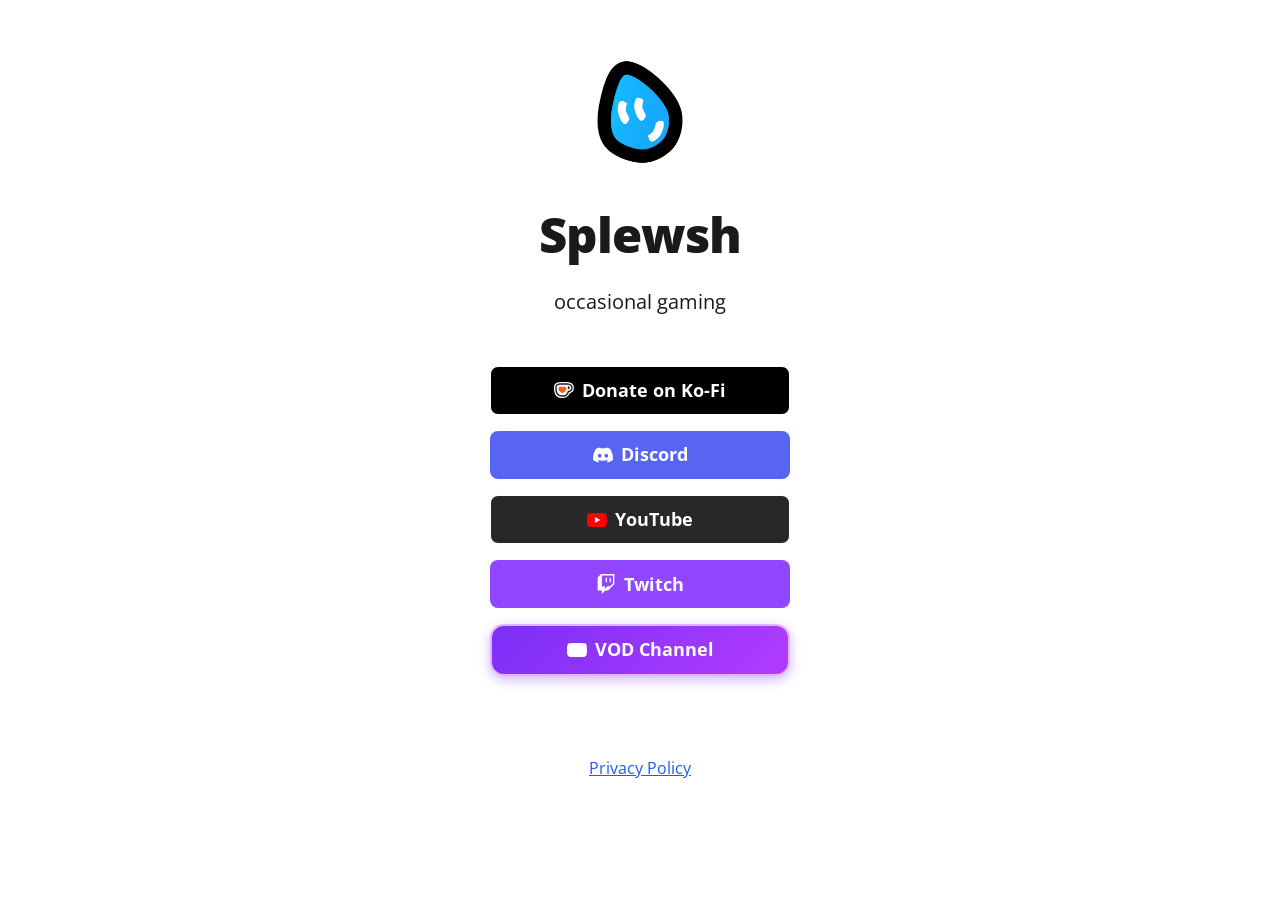
==== commit 2e7d578e: "Added VOD Channel" ====
--- a/index.html
+++ b/index.html
@@ -80,6 +80,9 @@
               <!-- Twitch -->
               <a class="button button-twitch" href="https://twitch.splewsh.uk" target="_blank" rel="noopener"><img class="icon" aria-hidden="true" src="images/icons/twitch.svg" alt="Twitch Logo">Twitch</a>
 
+              <!-- VOD Channel -->
+              <a class="button button-youtube vod-channel" href="https://www.youtube.com/channel/UCyRMPHTjFH87NQdy9N88wMw" target="_blank" rel="noopener"><img src="images/icons/youtube.svg" alt="" class="icon">VOD Channel</a>
+
       </nav>
       </main>
 
--- a/css/brands.css
+++ b/css/brands.css
@@ -5,633 +5,57 @@
 * http://www.opensource.org/licenses/mit-license.php
 */
 
-/* Brand Button Base Styles
-–––––––––––––––––––––––––––––––––––––––––––––––––– */
-/* Only include brand-specific button styling here.
-   The color/background/border plumbing lives in style.css. */
+/* Shared button effects */
 .button,button {
 	transition:filter 0.2s ease,transform 0.2s ease;
 }
 
-/* Global Button Hover Effect
-–––––––––––––––––––––––––––––––––––––––––––––––––– */
 .button:hover,button:hover {
 	filter:brightness(90%);
 	transform:translateY(-1px);
 }
 
-/* Button Icons
-–––––––––––––––––––––––––––––––––––––––––––––––––– */
 .icon {
 	filter:var(--icon-filter,none);
 }
 
-/* Brand-Specific Styles
-–––––––––––––––––––––––––––––––––––––––––––––––––– */
-
-/* Default */
-.button.button-default {
+/* Brand-specific button styles */
+.button-discord {
 	--button-text:#ffffff;
-	--button-background:#2457F5;
-	--button-border:1px solid #ffffff;
+	--button-background:#5865F2;
 }
 
-/* Amazon */
-.button-amazon {
-	--button-text:#000000;
-	--button-background:#FFFFFF;
-	--button-border:1px solid #212121;
-}
-
-/* Amazon Music */
-.button-amazon-music {
-	--button-text:#000000;
-	--button-background:#25D1DA;
-}
-
-/* Apple App Store */
-.button-appstore {
-	--button-text:#FFFFFF;
-	--button-background:#000000;
-	--button-border:1px solid #FFFFFF;
-}
-
-/* Apple Invites */
-.button-invites {
-	--button-text:#FFFFFF;
-	--button-background:#000000;
-	--button-border:1px solid #FFFFFF;
-}
-
-/* Apple Music */
-.button-apple-music {
+.button-ko-fi {
 	--button-text:#ffffff;
 	--button-background:#000000;
 	--button-border:1px solid #FFFFFF;
 }
 
-/* Apple Music Alt */
-.button-apple-music-alt {
-	--button-text:#ffffff;
-	background-image:linear-gradient(to bottom,#FB5C74,#FA233B);
-}
-
-/* Apple Podcasts */
-.button-apple-podcasts {
-	--button-text:#ffffff;
-	--button-background:#000000;
-	--button-border:1px solid #FFFFFF;
-}
-
-/* Apple Podcasts Alt */
-.button-apple-podcasts-alt {
-	--button-text:#ffffff;
-	background-image:linear-gradient(to bottom,#F452FF,#832BC1);
-}
-
-/* Bandcamp */
-.button-bandcamp {
-	--button-text:#ffffff;
-	--button-background:#1d9fc3;
-}
-
-/* Behance */
-.button-behance {
-	--button-text:#ffffff;
-	--button-background:#0057FF;
-  --button-border:1px solid #FFFFFF;
-}
-
-/* Bluesky */
-.button-bluesky {
-	--button-text:#FFFFFF;
-	--button-background:#1185FE;
-}
-
-/* Bluesky Alt */
-.button-bluesky-alt {
-	--button-text:#000000;
-	--button-background:#FFFFFF;
-	--button-border:1px solid #000000;
-}
-
-/* Buy Me a Coffee */
-.button-coffee {
-	--button-text:#000000;
-	--button-background:#ffdd00;
-}
-
-/* Cal.com */
-.button-cal {
-	--button-text:#FFFFFF;
-	--button-background:#292929;
-	--button-border:1px solid #FFFFFF;
-}
-
-/* Calendly */
-.button-calendly {
-	--button-text:#FFFFFF;
-	--button-background:#006BFF;
-}
-
-/* Cash App */
-.button-cash-app {
-	--button-text:#ffffff;
-	background-image:linear-gradient(to bottom,#00d64b,#00c244);
-}
-
-/* dev.to */
-.button-dev-to {
-	--button-text:#000000;
-	--button-background:#f5f5f5;
-	--button-border:1px solid #212121;
-}
-
-/* Discogs */
-.button-discogs {
-	--button-text:#000000;
-	--button-background:#FFFFFF;
-	--button-border:1px solid #000000;
-}
-
-/* Discogs Alt */
-.button-discogs-alt {
-	--button-text:#FFFFFF;
-	--button-background:#000000;
-	--button-border:1px solid #FFFFFF;
-}
-
-/* Discord */
-.button-discord {
-	--button-text:#ffffff;
-	--button-background:#5865F2;
-}
-
-/* Dribbble */
-.button-dribbble {
-	--button-text:#000000;
-	--button-background:#FFFFFF;
-	--button-border:1px solid #212121;
-}
-
-/* Etsy */
-.button-etsy {
-	--button-text:#ffffff;
-	--button-background:#F45800;
-}
-
-/* Facebook */
-.button-faceb {
-	--button-text:#ffffff;
-	--button-background:#0866FF;
-}
-
-/* Facebook Messenger */
-.button-messenger {
-	--button-text:#ffffff;
-	--button-background:#0866FF;
-}
-
-/* Figma */
-.button-figma {
-	--button-text:#ffffff;
-	--button-background:#000000;
-	--button-border:1px solid #FFFFFF;
-}
-
-/* Fiverr */
-.button-fiverr {
-	--button-text:#ffffff;
-	--button-background:#1DBF73;
-}
-
-/* Flickr */
-.button-flickr {
-	--button-text:#ffffff;
-	--button-background:#000000;
-	--button-border:1px solid #FFFFFF;
-}
-
-/* GitHub */
-.button-github {
-	--button-text:#ffffff;
-	--button-background:#000000;
-	--button-border:1px solid #FFFFFF;
-}
-
-/* GitLab */
-.button-gitlab {
-	--button-text:#ffffff;
-	--button-background:#6151b2;
-}
-
-/* GoFundMe */
-.button-gofundme {
-	--button-text:#ffffff;
-	--button-background:#02A95C;
-}
-
-/* Goodreads */
-.button-goodreads {
-	--button-text:#333333;
-	--button-background:#f3f1e6;
-	--button-border:1px solid #212121;
-}
-
-/* Google Black */
-.button-google-black {
-	--button-text:#FFFFFF;
-	--button-background:#000000;
-	--button-border:1px solid #FFFFFF;
-}
-
-/* Google Play Store */
-.button-playstore {
-	--button-text:#FFFFFF;
-	--button-background:#000000;
-	--button-border:1px solid #FFFFFF;
-}
-
-/* Google Scholar */
-.button-google-scholar {
-	--button-text:#000000;
-	--button-background:#FFFFFF;
-	--button-border:1px solid #212121;
-}
-
-/* Hashnode */
-.button-hashnode {
-	--button-text:#000000;
-	--button-background:#ffffff;
-	--button-border:1px solid #212121;
-}
-
-/* Instagram */
-.button-instagram {
-	--button-text:#ffffff;
-	background-image:linear-gradient(-135deg,#1400c8,#b900b4,#f50000);
-}
-
-/* Kick */
-.button-kick {
-	--button-text:#ffffff;
-	--button-background:#000000;
-	--button-border:1px solid #ffffff;
-}
-
-/* Kick Alt */
-.button-kick-alt {
-	--button-text:#000000;
-	--button-background:#01e701;
-}
-
-/* Kickstarter */
-.button-kickstarter {
-	--button-text:#ffffff;
-	--button-background:#05ce78;
-}
-
-/* Ko-fi */
-.button-ko-fi {
-	--button-text:#ffffff;
-	--button-background:#000000;
-  --button-border:1px solid #FFFFFF;
-}
-
-/* Last.fm */
-.button-last-fm {
-	--button-text:#ffffff;
-	--button-background:#D51007;
-}
-
-/* Letterboxd */
-.button-letterboxd {
-	--button-text:#ffffff;
-	--button-background:#2c3440;
-	--button-border:1px solid #FFFFFF;
-}
-
-/* Line */
-.button-line {
-	--button-text:#FFFFFF;
-	--button-background:#06C755;
-}
-
-/* LinkedIn */
-.button-linked {
-	--button-text:#ffffff;
-	--button-background:#2867b2;
-}
-
-/* Mailchimp */
-.button-mailchimp {
-	--button-text:#000000;
-	--button-background:#FFE01B;
-}
-
-/* Mastodon */
-.button-mastodon {
-	--button-text:#ffffff;
-	--button-background:#17063B;
-	--button-border:1px solid #FFFFFF;
-}
-
-/* Matrix */
-.button-matrix {
-	--button-text:#000000;
-	--button-background:#ffffff;
-	--button-border:1px solid #000000;
-}
-
-/* Meetup */
-.button-meetup {
-	--button-text:#000000;
-	--button-background:#ffffff;
-	--button-border:1px solid #000000;
-}
-
-/* Meetup Alt */
-.button-meetup-alt {
-	--button-text:#ffffff;
-	--button-background:#ED1C40;
-}
-
-/* Medium */
-.button-medium {
-	--button-text:#ffffff;
-	--button-background:#000000;
-	--button-border:1px solid #FFFFFF;
-}
-
-/* Microsoft */
-.button-microsoft {
-	--button-text:#ffffff;
-	--button-background:#000000;
-	--button-border:1px solid #FFFFFF;
-}
-
-/* Notion */
-.button-notion {
-	--button-text:#000000;
-	--button-background:#ffffff;
-	--button-border:1px solid #212121;
-}
-
-/* Obsidian */
-.button.button-obsidian {
-	--button-text:#ffffff;
-	--button-background:#262626;
-	--button-border:1px solid #ffffff;
-}
-
-/* OnlyFans */
-.button-onlyfans {
-	--button-text:#ffffff;
-	--button-background:#00AEEF;
-}
-
-/* Patreon */
-.button-patreon {
-	--button-text:#ffffff;
-	--button-background:#000000;
-	--button-border:1px solid #FFFFFF;
-}
-
-/* PayPal */
-.button-paypal {
-	--button-text:#ffffff;
-	--button-background:#002991;
-  --button-border:1px solid #FFFFFF;
-}
-
-/* Pinterest */
-.button-pinterest {
-	--button-text:#000000;
-	--button-background:#ffffff;
-	--button-border:1px solid #212121;
-}
-
-/* Product Hunt */
-.button-product-hunt {
-	--button-text:#000000;
-	--button-background:#ffffff;
-	--button-border:1px solid #212121;
-}
-
-/* Reddit */
-.button-reddit {
-	--button-text:#FFFFFF;
-	--button-background:#FF4500;
-}
-
-/* Shop */
-.button-shop {
-	--button-text:#ffffff;
-	--button-background:#5A31F4;
-}
-
-/* Signal */
-.button-signal {
-	--button-text:#ffffff;
-	--button-background:#3B45FD;
-}
-
-/* Signal Alt */
-.button-signal-alt {
-	--button-text:#3B45FD;
-	--button-background:#E3E8FE;
-	--button-border:1px solid #000000;
-}
-
-/* Slack */
-.button-slack {
-	--button-text:#000000;
-	--button-background:#FFFFFF;
-	--button-border:1px solid #212121;
-}
-
-/* Snapchat */
-.button-snapchat {
-	--button-text:#000000;
-	--button-background:#fffc00;
-}
-
-/* SoundCloud */
-.button-soundcloud {
-	--button-text:#ffffff;
-	--button-background:#ff5500;
-}
-
-/* Spotify */
-.button-spotify {
-	--button-text:#191414;
-	--button-background:#1db954;
-}
-
-/* Spotify Alt */
-.button-spotify-alt {
-	--button-text:#FFFFFF;
-	--button-background:#191414;
-	--button-border:1px solid #FFFFFF;
-}
-
-/* Square */
-.button-square {
-	--button-text:#FFFFFF;
-	--button-background:#006AFF;
-}
-
-/* Stack Overflow */
-.button-stack-overflow {
-	--button-text:#000000;
-	--button-background:#FFFFFF;
-	--button-border:1px solid #000000;
-}
-
-/* Steam */
-.button-steam {
-	--button-text:#ffffff;
-	background-image:linear-gradient(90deg,#08BBFF,#2B75FF);
-}
-
-/* Steam Alt */
-.button-steam-alt {
-	--button-text:#ffffff;
-	background-image:linear-gradient(90deg,#09172a,#072a57,#0c5085);
-	--button-border:1px solid #FFFFFF;
-}
-
-/* Strava */
-.button-strava {
-	--button-text:#ffffff;
-	--button-background:#fc5200;
-}
-
-/* Substack */
-.button-substack {
-	--button-text:#ffffff;
-	--button-background:#FF6719;
-}
-
-/* Telegram */
-.button-telegram {
-	--button-text:#ffffff;
-	--button-background:#3faee8;
-}
-
-/* Threads */
-.button-threads {
-	--button-text:#FFFFFF;
-	--button-background:#000000;
-	--button-border:1px solid #FFFFFF;
-}
-
-/* Threema */
-.button-threema {
-	--button-text:#000000;
-	--button-background:#3fe669;
-}
-
-/* TikTok */
-.button-tiktok {
-	--button-text:#ffffff;
-	--button-background:#000000;
-	--button-border:1px solid #FFFFFF;
-}
-
-/* Trello */
-.button-trello {
-	--button-text:#ffffff;
-	--button-background:#0065ff;
-}
-
-/* Tumblr */
-.button-tumb {
-	--button-text:#ffffff;
-	--button-background:#131313;
-	--button-border:1px solid #FFFFFF;
-}
-
-/* Twitch */
 .button-twitch {
 	--button-text:#ffffff;
 	--button-background:#9146ff;
 }
 
-/* Unsplash */
-.button-unsplash {
-	--button-text:#000000;
-	--button-background:#ffffff;
-	--button-border:1px solid #212121;
-}
-
-/* Venmo */
-.button-venmo {
-	--button-text:#ffffff;
-	--button-background:#008CFF;
-}
-
-/* Vimeo */
-.button-vimeo {
-	--button-text:#ffffff;
-	--button-background:#1ab7ea;
-}
-
-/* VSCO */
-.button-vsco {
-	--button-text:#FFFFFF;
-	--button-background:#000000;
-	--button-border:1px solid #FFFFFF;
-}
-
-/* WhatsApp */
-.button-whatsapp {
-	--button-text:#ffffff;
-	--button-background:#455a64;
-}
-
-/* WordPress */
-.button-wordpress {
-	--button-text:#ffffff;
-	--button-background:#3858E9;
-}
-
-/* X */
-.button-x {
-	--button-text:#FFFFFF;
-	--button-background:#000000;
-	--button-border:1px solid #FFFFFF;
-}
-
-/* YouTube */
 .button-yt {
 	--button-text:#ffffff;
 	--button-background:#282828;
 	--button-border:1px solid #FFFFFF;
 }
 
-/* YouTube Music */
-.button-yt-music {
-	--button-text:#ffffff;
-	--button-background:#282828;
-	--button-border:1px solid #FFFFFF;
+.button.vod-channel {
+	background:linear-gradient(135deg,#7b2ff7,#b13cff);
+	border:2px solid #e0b3ff;
+	border-radius:14px;
+	color:#fff;
+	box-shadow:0 4px 12px rgba(123,47,247,0.35);
+	transition:transform 0.2s ease,box-shadow 0.2s ease;
 }
 
-/* YouTube Alt */
-.button-yt-alt {
-	--button-text:#ffffff;
-	--button-background:#FF0000;
+.button.vod-channel:hover {
+	transform:translateY(-3px);
+	box-shadow:0 7px 18px rgba(123,47,247,0.5);
 }
 
-/* Zelle */
-.button-zelle {
-	--button-text:#ffffff;
-	--button-background:#6D1ED4;
+.button.vod-channel .icon {
+	filter:brightness(0) invert(1);
 }
-
-/* Zoom */
-.button-zoom {
-	--button-text:#ffffff;
-	--button-background:#0B5CFF;
-  --button-border:1px solid #FFFFFF;
-}
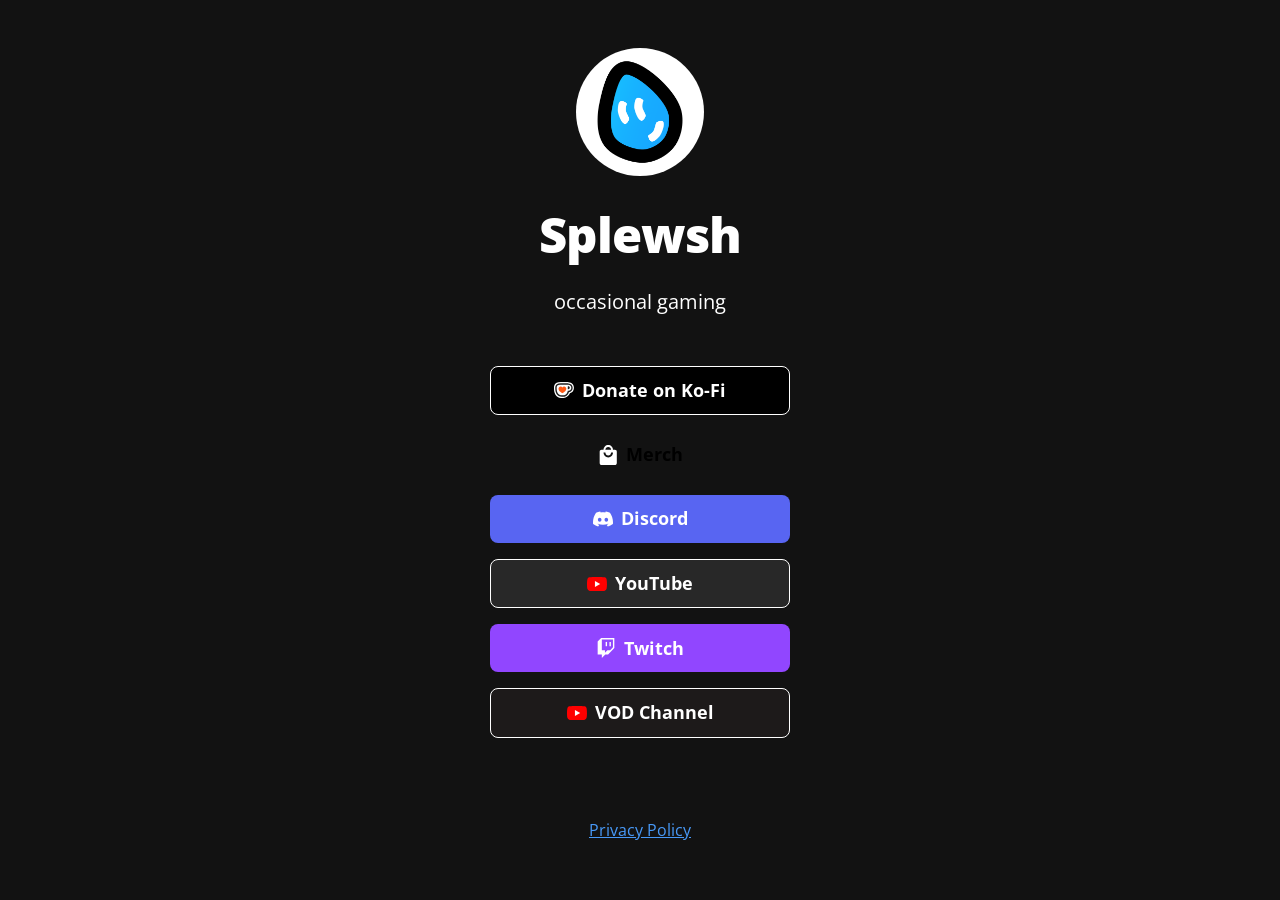
==== commit 2664fb4b: "File size reduction - added merch store" ====
--- a/index.html
+++ b/index.html
@@ -1,29 +1,12 @@
 <!DOCTYPE html>
-
-<!--
-  To change the theme, change the class on the html tag below to one of:
-  - theme-auto: Automatically switches based on user's system preferences
-  - theme-light: Forces light theme
-  - theme-dark: Forces dark theme
--->
-
-<html class="theme-auto" lang="en"> <!-- Update `class="theme-auto"` with your preference -->
-
+<html class="theme-dark" lang="en">
   <head>
     <meta charset="utf-8">
     <meta name="viewport" content="width=device-width, initial-scale=1">
-
-    <!-- Page Title - Change this to your name/brand (50-60 characters recommended) -->
     <title>Splewsh</title>
-    <link rel="icon" type="image/png" href="images/avatar.png"> <!-- Update this with your own favicon -->
-
-    <!-- Meta Description - Write a description (150-160 characters recommended) -->
+    <link rel="icon" type="image/png" href="images/avatar.png">
     <meta name="description" content="occasional gaming">
-
-    <!-- Canonical URL - Helps prevent duplicate content issues -->
     <link rel="canonical" href="https://splewsh.uk">
-
-    <!-- Author Information -->
     <meta name="author" content="Splewsh">
 
     <!-- Browser UI Color - Matches the default light/dark theme backgrounds -->
@@ -42,7 +25,7 @@
     <meta name="twitter:card" content="summary">
     -->
 
-    <!-- Font Preloads - Lets the browser fetch fonts in parallel with the stylesheets -->
+    <!-- Font Preloads -->
     <link rel="preload" href="fonts/open-sans-v34-vietnamese_latin-ext_latin_hebrew_greek-ext_greek_cyrillic-ext_cyrillic-regular.woff2" as="font" type="font/woff2" crossorigin>
     <link rel="preload" href="fonts/open-sans-v34-vietnamese_latin-ext_latin_hebrew_greek-ext_greek_cyrillic-ext_cyrillic-700.woff2" as="font" type="font/woff2" crossorigin>
     <link rel="preload" href="fonts/open-sans-v34-vietnamese_latin-ext_latin_hebrew_greek-ext_greek_cyrillic-ext_cyrillic-800.woff2" as="font" type="font/woff2" crossorigin>
@@ -51,25 +34,22 @@
     <link rel="stylesheet" href="css/reset.css">
     <link rel="stylesheet" href="css/style.css">
     <link rel="stylesheet" href="css/brands.css">
-
   </head>
 
-<body>
-
+  <body>
     <div class="container">
         <div class="column">
           <main>
-
             <img class="avatar avatar--rounded" src="images/avatar.png" alt="Splewsh" width="128" height="128" fetchpriority="high">
-
             <h1>Splewsh</h1>
-
             <p>occasional gaming</p>
 
             <nav class="button-stack" aria-label="Links">
-
               <!-- Ko-fi -->
               <a class="button button-ko-fi" href="https://kofi.splewsh.uk" target="_blank" rel="noopener"><img class="icon" aria-hidden="true" src="images/icons/ko-fi.svg" alt="Ko-fi Logo">Donate on Ko-Fi</a>
+
+              <!-- Merch -->
+              <a class="button button-default" href="https://shop.splewsh.uk" target="_blank" rel="noopener"><img class="icon" aria-hidden="true" src="images/icons/generic-shopping-bag.svg" alt="Shopping Bag Icon">Merch</a>
 
               <!-- Discord -->
               <a class="button button-discord" href="https://discord.splewsh.uk" target="_blank" rel="noopener"><img class="icon" aria-hidden="true" src="images/icons/discord.svg" alt="Discord Logo">Discord</a>
@@ -82,17 +62,12 @@
 
               <!-- VOD Channel -->
               <a class="button button-youtube vod-channel" href="https://www.youtube.com/channel/UCyRMPHTjFH87NQdy9N88wMw" target="_blank" rel="noopener"><img src="images/icons/youtube.svg" alt="" class="icon">VOD Channel</a>
-
-      </nav>
-      </main>
-
-      <footer>
-        <a href="privacy.html">Privacy Policy</a>
-      </footer>
-
+            </nav>
+          </main>
+          <footer>
+            <a href="privacy.html">Privacy Policy</a>
+          </footer>
+        </div>
     </div>
-  </div>
-
-</body>
-
+  </body>
 </html>
--- a/css/brands.css
+++ b/css/brands.css
@@ -43,19 +43,7 @@
 }
 
 .button.vod-channel {
-	background:linear-gradient(135deg,#7b2ff7,#b13cff);
-	border:2px solid #e0b3ff;
-	border-radius:14px;
-	color:#fff;
-	box-shadow:0 4px 12px rgba(123,47,247,0.35);
-	transition:transform 0.2s ease,box-shadow 0.2s ease;
+	--button-text:#ffffff;
+	--button-background:#1d1a1a;
+	--button-border:1px solid #FFFFFF;
 }
-
-.button.vod-channel:hover {
-	transform:translateY(-3px);
-	box-shadow:0 7px 18px rgba(123,47,247,0.5);
-}
-
-.button.vod-channel .icon {
-	filter:brightness(0) invert(1);
-}
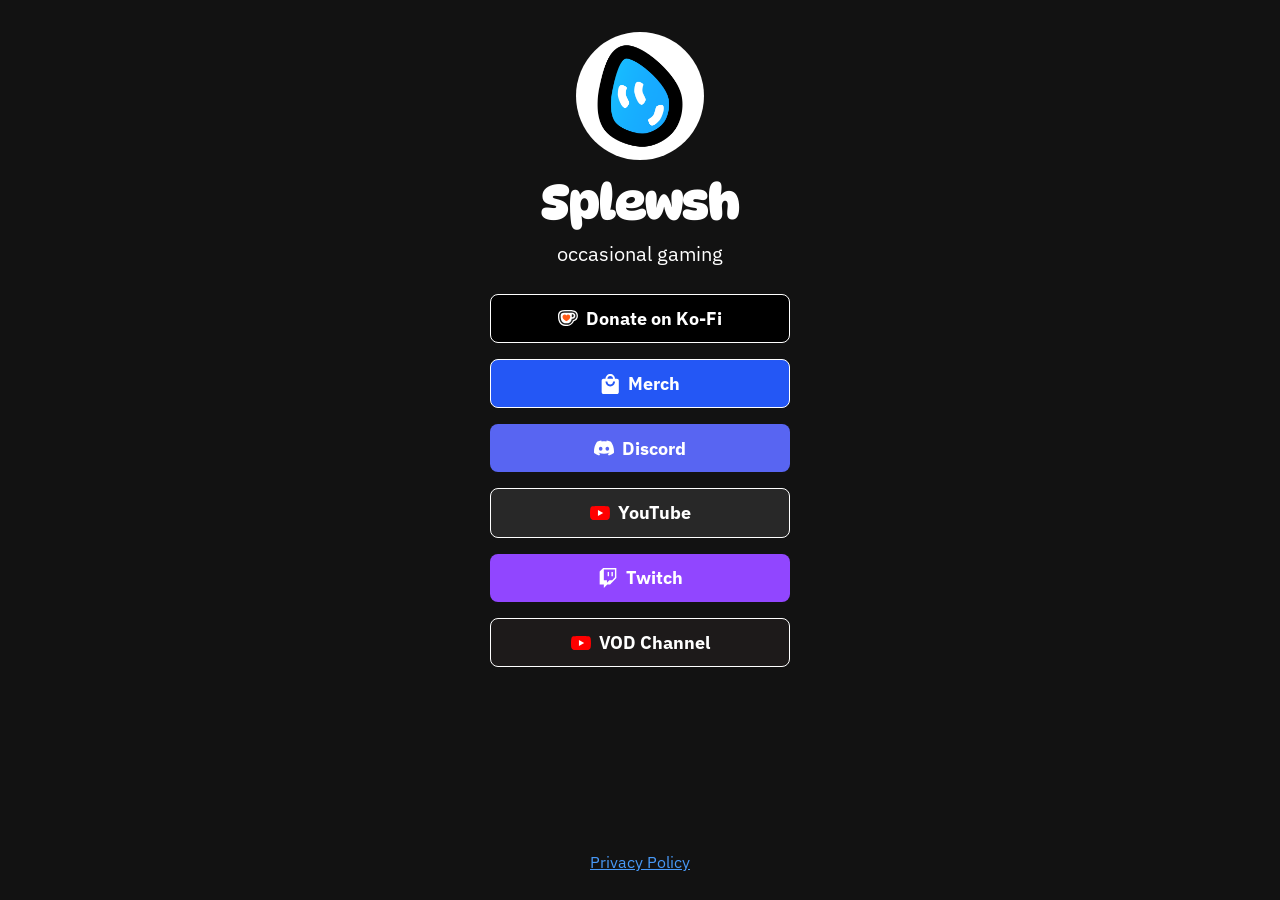
==== commit 04d3fd6f: "Changed fonts" ====
--- a/index.html
+++ b/index.html
@@ -4,7 +4,7 @@
     <meta charset="utf-8">
     <meta name="viewport" content="width=device-width, initial-scale=1">
     <title>Splewsh</title>
-    <link rel="icon" type="image/png" href="images/avatar.png">
+    <link rel="icon" type="image/png" href="images/favicon.svg">
     <meta name="description" content="occasional gaming">
     <link rel="canonical" href="https://splewsh.uk">
     <meta name="author" content="Splewsh">
@@ -25,10 +25,9 @@
     <meta name="twitter:card" content="summary">
     -->
 
-    <!-- Font Preloads -->
-    <link rel="preload" href="fonts/open-sans-v34-vietnamese_latin-ext_latin_hebrew_greek-ext_greek_cyrillic-ext_cyrillic-regular.woff2" as="font" type="font/woff2" crossorigin>
-    <link rel="preload" href="fonts/open-sans-v34-vietnamese_latin-ext_latin_hebrew_greek-ext_greek_cyrillic-ext_cyrillic-700.woff2" as="font" type="font/woff2" crossorigin>
-    <link rel="preload" href="fonts/open-sans-v34-vietnamese_latin-ext_latin_hebrew_greek-ext_greek_cyrillic-ext_cyrillic-800.woff2" as="font" type="font/woff2" crossorigin>
+    <link rel="preconnect" href="https://fonts.googleapis.com">
+    <link rel="preconnect" href="https://fonts.gstatic.com" crossorigin>
+    <link href="https://fonts.googleapis.com/css2?family=DynaPuff:wght@400..700&family=IBM+Plex+Sans:wght@400;600;700&display=swap" rel="stylesheet">
 
     <!-- Stylesheets -->
     <link rel="stylesheet" href="css/reset.css">
--- a/css/style.css
+++ b/css/style.css
@@ -13,8 +13,11 @@
 	max-width:37.5rem;     				/* 600px */
     text-align:center;
 	margin:0 auto;
-	padding:var(--spacing-xl) var(--spacing-m) 0 var(--spacing-m);
+	padding:var(--spacing-l) var(--spacing-m) 0 var(--spacing-m);
 	box-sizing:border-box;
+	display:flex;
+	flex:1;
+	flex-direction:column;
 }
 .container-left {
 	position:relative;
@@ -32,6 +35,11 @@
 	width:100%;
 	box-sizing:border-box;
 }
+.container > .column {
+	display:flex;
+	flex:1;
+	flex-direction:column;
+}
 /* For devices larger than 400px */
   @media (min-width:25rem) {            /* 400px */
     .container {
@@ -49,9 +57,11 @@
   body {
 	margin:0;
 	padding:0;
+	display:flex;
+	flex-direction:column;
 	background-color:#ffffff;
 	color:#1a1a1a;
-	font-family:"Open Sans",system-ui;
+	font-family:"IBM Plex Sans",sans-serif;
     font-weight:400;
 	line-height:1.6;
 }
@@ -89,24 +99,35 @@
 	margin-right: auto;
 	display: block;
   }
+.container .avatar {
+	margin-bottom:var(--spacing-s);
+}
 
 /* Typography Scale */
 h1 {
 	margin:0 0 var(--spacing-m) 0;
 	font-size:var(--scale-5);           /* ~49px */
-  	font-weight:800;
+	font-weight:700;
 	line-height:1.1;
 	letter-spacing:-0.02em;
 	word-wrap:break-word;
 	overflow-wrap:break-word;
 	hyphens:auto;           /* Delete this to remove automatic hyphen on line break */
 }
+h1,
+h2,
+h3 {
+	font-family:"DynaPuff",cursive;
+}
+.container h1 {
+	margin-bottom:var(--spacing-xs);
+}
 body {
 	font-size:var(--scale-1);           /* 20px */
   	line-height:1.6;
 }
 .container p {
-	margin:0 0 var(--spacing-xl) 0;
+	margin:0 0 var(--spacing-m) 0;
 	font-size:var(--scale-1);
 	line-height:1.6;
 }
@@ -116,6 +137,9 @@
 	margin:var(--spacing-xxl) 0;            /* 4rem (64px) top and bottom */
     font-size:var(--scale-0);
 }
+.container footer {
+	margin:auto 0 var(--spacing-m);
+}
 
 /* Responsive adjustments */
 @media (max-width:34.375rem) {              /* 550px */
@@ -130,6 +154,9 @@
 }
 .avatar {
 	margin-bottom:var(--spacing-m);
+}
+.container .avatar {
+	margin-bottom:var(--spacing-s);
 }
 footer {
 	margin:var(--spacing-xl) 0;         	/* 3rem (48px) top and bottom */
@@ -166,6 +193,7 @@
 	cursor:pointer;
 	box-sizing:border-box;
 	hyphens:auto;               	/* Delete this to remove automatic hyphen on line break */
+	font-family:"IBM Plex Sans",sans-serif;
   	margin-bottom:1rem;
 	text-align:center;
 	line-height:1.3;
@@ -293,34 +321,3 @@
 	margin:var(--spacing-l) 0;
 	}
 }
-
-/* Font Face Definitions
-  –––––––––––––––––––––––––––––––––––––––––––––––––– */
-@font-face {
-	font-display:swap;
-	font-family:'Open Sans';
-	font-style:normal;
-	font-weight:400;
-	src:url('../fonts/open-sans-v34-vietnamese_latin-ext_latin_hebrew_greek-ext_greek_cyrillic-ext_cyrillic-regular.woff2') format('woff2');
-}
-@font-face {
-	font-display:swap;
-	font-family:'Open Sans';
-	font-style:normal;
-	font-weight:600;
-	src:url('../fonts/open-sans-v34-vietnamese_latin-ext_latin_hebrew_greek-ext_greek_cyrillic-ext_cyrillic-600.woff2') format('woff2');
-}
-@font-face {
-	font-display:swap;
-	font-family:'Open Sans';
-	font-style:normal;
-	font-weight:700;
-	src:url('../fonts/open-sans-v34-vietnamese_latin-ext_latin_hebrew_greek-ext_greek_cyrillic-ext_cyrillic-700.woff2') format('woff2');
-}
-@font-face {
-	font-display:swap;
-	font-family:'Open Sans';
-	font-style:normal;
-	font-weight:800;
-	src:url('../fonts/open-sans-v34-vietnamese_latin-ext_latin_hebrew_greek-ext_greek_cyrillic-ext_cyrillic-800.woff2') format('woff2');
-}
--- a/css/brands.css
+++ b/css/brands.css
@@ -17,6 +17,12 @@
 
 .icon {
 	filter:var(--icon-filter,none);
+}
+
+.button.button-default {
+	--button-text:#ffffff;
+	--button-background:#2457F5;
+	--button-border:1px solid #ffffff;
 }
 
 /* Brand-specific button styles */
